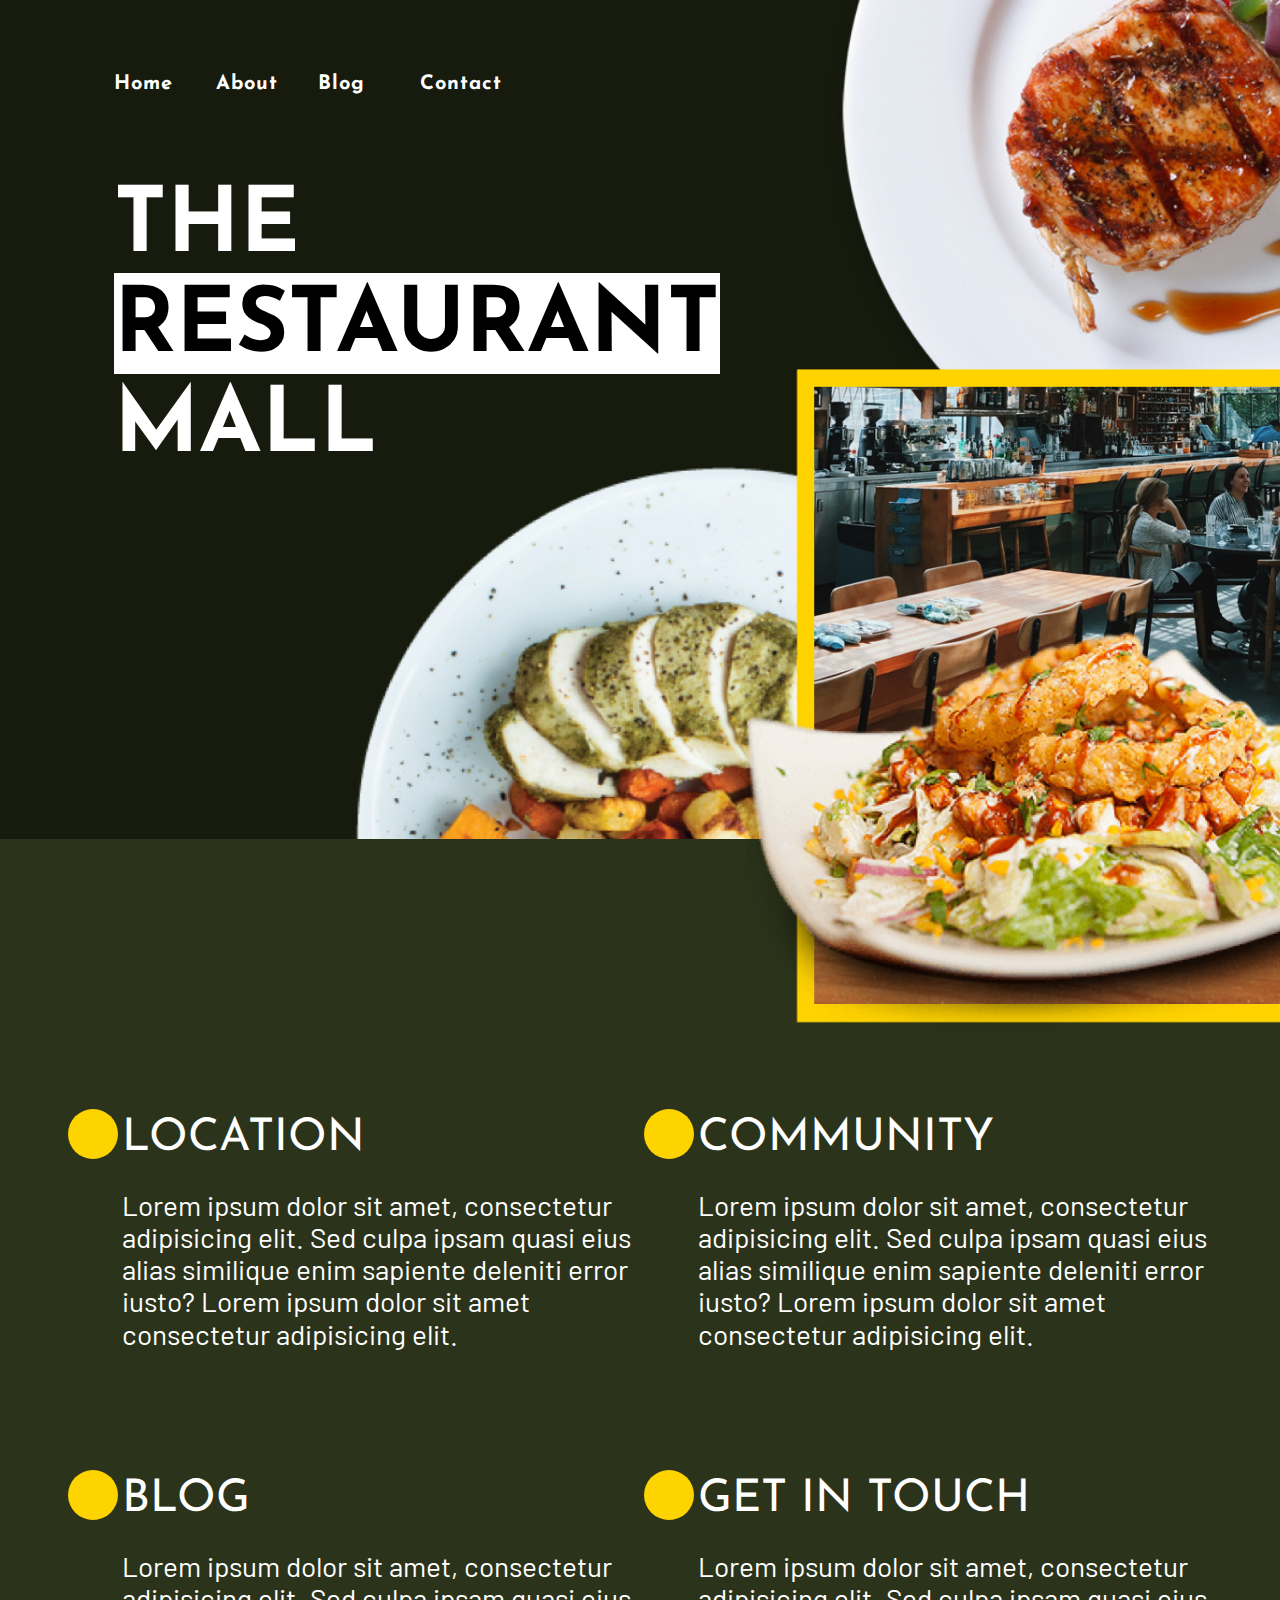
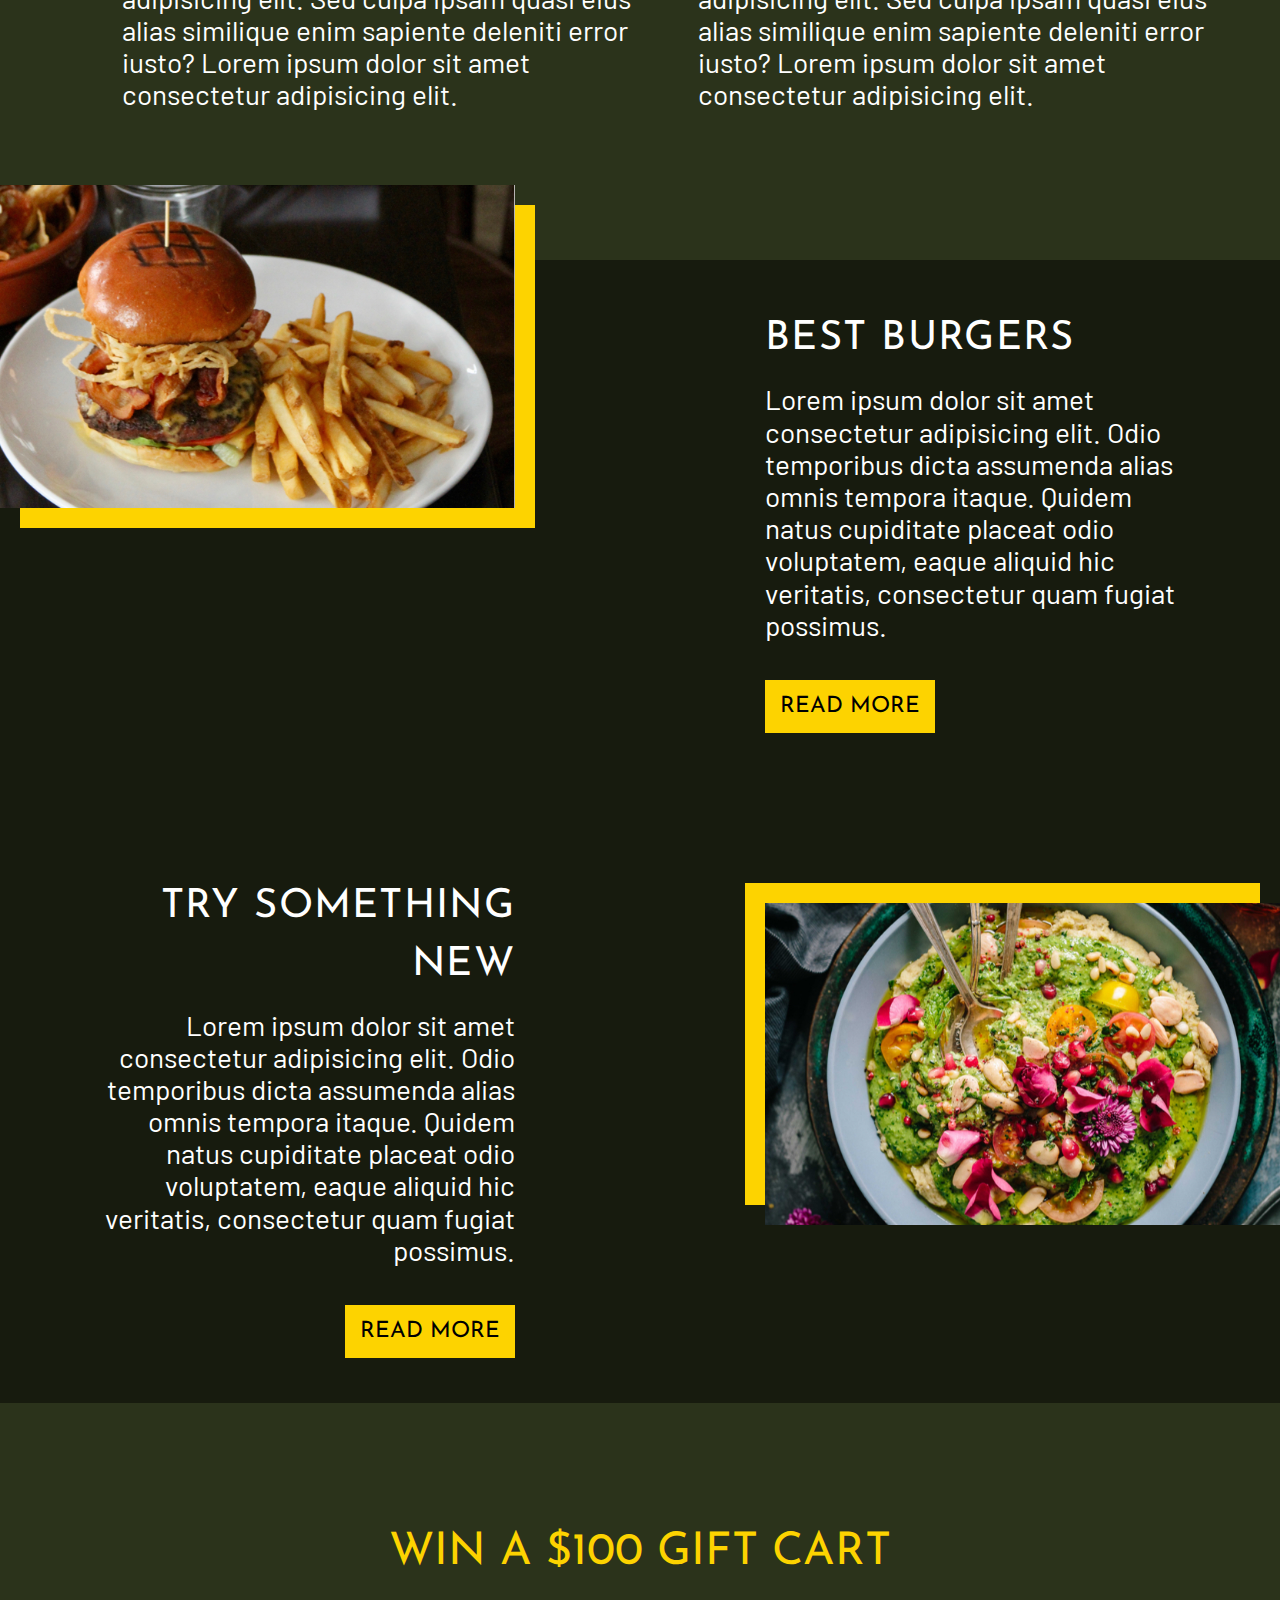
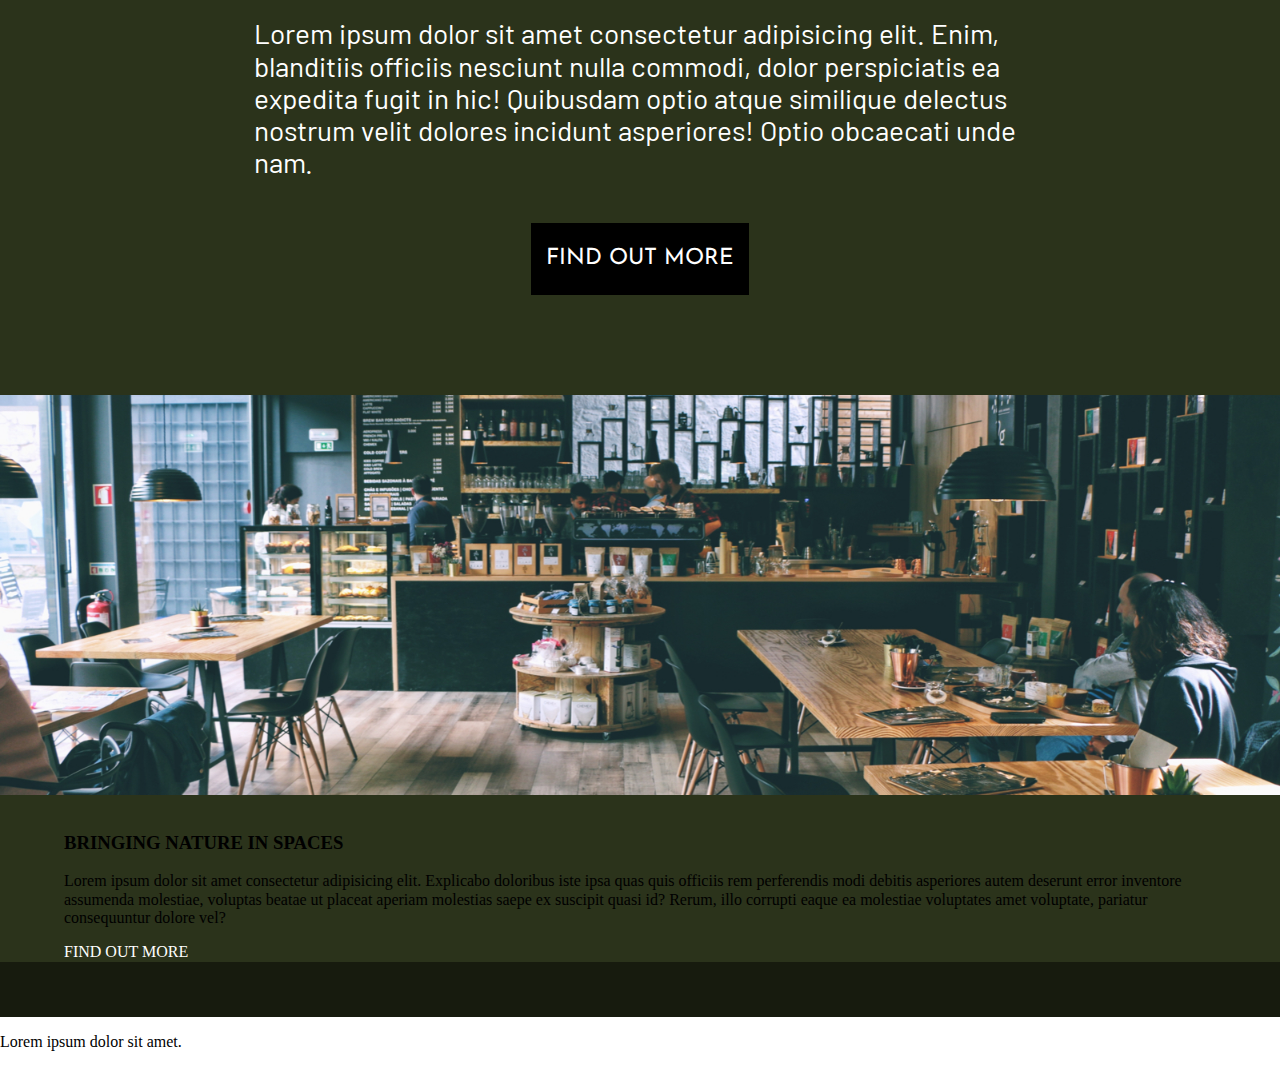
==== index.html @ 74d3acc7 "Completed section 4/6 on the home page :rocket:" ====
<!DOCTYPE html>
<html lang="en">
<head>
    <meta charset="UTF-8">
    <meta name="viewport" content="width=device-width, initial-scale=1.0">
    <title>Project 2</title>
    <link href="https://fonts.googleapis.com/css2?family=Barlow&family=Josefin+Sans:wght@400;600&display=swap" rel="stylesheet">  
    <link rel="stylesheet" href="https://use.fontawesome.com/releases/v5.15.1/css/all.css" integrity="sha384-vp86vTRFVJgpjF9jiIGPEEqYqlDwgyBgEF109VFjmqGmIY/Y4HV4d3Gp2irVfcrp" crossorigin="anonymous">
    <link rel="stylesheet" href="./styles/style.css" type="text/css"> 
</head>
<body>
    <!-- From the looks of it, the header consists of a navbar and a container underneath.
    The container will hold two divs side to side. The first of which will be, the h1. The latter will be the
    container for the home-box-header. -->
    <header class="homeHeader">
        <div class="wrapper homeHeadWrap">
            <!-- A responsive navbar that utilizes flexbox to horizontally align the list items. -->
            <nav>
                <ul>
                    <li><a href="">Home</a></li>
                    <li><a href="">About</a></li>
                    <li><a href="">Blog</a></li>
                    <li><a href="">Contact</a></li>
                </ul>
            </nav>
            <!-- The flex container for the h1 and home-box-header.png -->
            <article class="headerTitle">
                <div class="headerTitle__HeadingContainer">
                    <h1 class="headerTitle__HeadingContainer__Heading">
                        THE
                        <br>
                        <span class="headerTitle__HeadingContainer__Heading--whiteBG">RESTAURANT</span>
                        <br>
                        MALL
                    </h1>
                </div>
                <div></div>
            </article>
        </div>
    </header>
    <!-- The remainder of the page can be split into 6 sections. -->
    <main>
        <!-- Not so ironically, here is section1. A 2x2 article layout. 
        Each article contains an h2 followed by a paragraph.Each h2 must be prepended with the corresponding icon. -->
        <section class="homeSection1">
            <div class="wrapper gridIt s1Grid">
                <article class="gridIt">
                    <div>
                        <span class="iconContainer">
                            <i class="fas fa-map-marker-alt icon"></i>
                        </span>
                             
                    </div>
                    <div>
                        <h2>LOCATION</h2>
                        <p class="bodyText">
                            Lorem ipsum dolor sit amet, consectetur adipisicing elit. 
                            Sed culpa ipsam quasi eius alias similique enim sapiente deleniti error iusto?
                            Lorem ipsum dolor sit amet consectetur adipisicing elit. 
                        </p>
                    </div>
                </article>
                <article class="gridIt">
                    <div>
                        <span class="iconContainer">
                            <i class="fas fa-users icon"></i>
                        </span>
                    </div>
                    <div>
                        <h2>COMMUNITY</h2>
                        <p class="bodyText">
                            Lorem ipsum dolor sit amet, consectetur adipisicing elit.
                            Sed culpa ipsam quasi eius alias similique enim sapiente deleniti error iusto?
                            Lorem ipsum dolor sit amet consectetur adipisicing elit. 
                        </p>
                    </div>
                </article>
                <article class="gridIt">
                    <div>
                        <span class="iconContainer">
                            <i class="fas fa-file icon"></i>
                        </span>
                    </div>
                    <div>
                        <h2>BLOG</h2>
                        <p class="bodyText">
                            Lorem ipsum dolor sit amet, consectetur adipisicing elit.
                            Sed culpa ipsam quasi eius alias similique enim sapiente deleniti error iusto?
                            Lorem ipsum dolor sit amet consectetur adipisicing elit. 
                        </p>
                    </div>
                </article>
                <article class="gridIt">
                    <div>
                        <span class="iconContainer">
                            <i class="fas fa-phone icon"></i>
                        </span>
                    </div>
                    <div>
                        <h2>GET IN TOUCH</h2>
                        <p class="bodyText">
                            Lorem ipsum dolor sit amet, consectetur adipisicing elit.
                            Sed culpa ipsam quasi eius alias similique enim sapiente deleniti error iusto?
                            Lorem ipsum dolor sit amet consectetur adipisicing elit. 
                        </p>
                    </div>
                </article>
            </div>
        </section>
        <!-- Moving onto section2. Another 2x2 layout. The order of which is as follows: Figure > Article > Article.> Figure.
        Each container in the layout will have a gap on both x and y axis. The figures will be positioned relative to the container in order to 
        bleed out the top and bottom of the section. -->
        <section class="homeSection2">
            <div class="gridIt s2Grid">
                <figure>
                    <img src="./images/left-image.jpg" alt="A picture of a burger and fries.">
                </figure>
                <article>
                    <h3>BEST BURGERS</h3>
                    <p class="bodyText">
                        Lorem ipsum dolor sit amet consectetur adipisicing elit. Odio temporibus dicta assumenda alias omnis tempora itaque. Quidem natus cupiditate placeat odio voluptatem, eaque aliquid hic veritatis, consectetur quam fugiat possimus.
                    </p>
                    <span>
                        <a href="" class="btn">READ MORE</a>
                    </span>
                </article>
                <article>
                    <h3>TRY SOMETHING NEW</h3>
                    <p class="bodyText">
                        Lorem ipsum dolor sit amet consectetur adipisicing elit. Odio temporibus dicta assumenda alias omnis tempora itaque. Quidem natus cupiditate placeat odio voluptatem, eaque aliquid hic veritatis, consectetur quam fugiat possimus.
                    </p>
                    <span>
                        <a href="" class="btn">READ MORE</a>
                    </span>
                </article>
                <figure>
                    <img src="./images/right-image.jpg" alt="Presumably a burrito bowl.">
                </figure>
            </div>
        </section>
        <!-- Section3 -->
        <section class="homeSection3">
            <div class="wrapper s3Wrap">
                <h3>WIN A $100 GIFT CART</h3>
                <p class="bodyText">Lorem ipsum dolor sit amet consectetur adipisicing elit. Enim, blanditiis officiis nesciunt nulla commodi, dolor perspiciatis ea expedita fugit in hic! Quibusdam optio atque similique delectus nostrum velit dolores incidunt asperiores! Optio obcaecati unde nam.</p>
                    <a class="btn" href="">FIND OUT MORE</a>
            </div>
        </section>
        <!-- Section4 -->
        <section class="homeSection4">
            <figure>
                <img src="./images/banner.jpg" alt="A coffee shop/cafe.">
            </figure>
        </section>
        <!-- Section5 -->
        <section class="homeSection5">
            <div class="wrapper">
                <article>
                    <figure>
                        <img src="" alt="">
                    </figure>
                    <figcaption>
                        <h3>BRINGING NATURE IN SPACES</h3>
                        <p>Lorem ipsum dolor sit amet consectetur adipisicing elit. Explicabo doloribus iste ipsa quas quis officiis rem perferendis modi debitis asperiores autem deserunt error inventore assumenda molestiae, voluptas beatae ut placeat aperiam molestias saepe ex suscipit quasi id? Rerum, illo corrupti eaque ea molestiae voluptates amet voluptate, pariatur consequuntur dolore vel?</p>
                        <span>
                            <a href="">FIND OUT MORE</a>
                        </span>
                    </figcaption>
                </article>
            </div>
        </section>
        <!-- Section6 -->
        <section>
            <div class="wrapper">
                <figure><img src="" alt=""></figure>
                <figure><img src="" alt=""></figure>
                <figure><img src="" alt=""></figure>
            </div>
        </section>
    </main>
    <!-- Footer -->
    <footer>
        <p>Lorem ipsum dolor sit amet.</p>
    </footer>
</body>
</html>
---- styles/style.css ----
html {
  line-height: 1.15;
  -ms-text-size-adjust: 100%;
  -webkit-text-size-adjust: 100%;
}

body {
  margin: 0;
}

article, aside, footer, header, nav, section {
  display: block;
}

h1 {
  font-size: 2em;
  margin: .67em 0;
}

figcaption, figure, main {
  display: block;
}

figure {
  margin: 1em 40px;
}

hr {
  -webkit-box-sizing: content-box;
          box-sizing: content-box;
  height: 0;
  overflow: visible;
}

pre {
  font-family: monospace,monospace;
  font-size: 1em;
}

a {
  background-color: transparent;
  -webkit-text-decoration-skip: objects;
}

abbr[title] {
  border-bottom: none;
  text-decoration: underline;
  -webkit-text-decoration: underline dotted;
          text-decoration: underline dotted;
}

b, strong {
  font-weight: inherit;
}

b, strong {
  font-weight: bolder;
}

code, kbd, samp {
  font-family: monospace,monospace;
  font-size: 1em;
}

dfn {
  font-style: italic;
}

mark {
  background-color: #ff0;
  color: #000;
}

small {
  font-size: 80%;
}

sub, sup {
  font-size: 75%;
  line-height: 0;
  position: relative;
  vertical-align: baseline;
}

sub {
  bottom: -.25em;
}

sup {
  top: -.5em;
}

audio, video {
  display: inline-block;
}

audio:not([controls]) {
  display: none;
  height: 0;
}

img {
  border-style: none;
}

svg:not(:root) {
  overflow: hidden;
}

button, input, optgroup, select, textarea {
  font-family: sans-serif;
  font-size: 100%;
  line-height: 1.15;
  margin: 0;
}

button, input {
  overflow: visible;
}

button, select {
  text-transform: none;
}

button, html [type=button], [type=reset], [type=submit] {
  -webkit-appearance: button;
}

button::-moz-focus-inner, [type=button]::-moz-focus-inner, [type=reset]::-moz-focus-inner, [type=submit]::-moz-focus-inner {
  border-style: none;
  padding: 0;
}

button:-moz-focusring, [type=button]:-moz-focusring, [type=reset]:-moz-focusring, [type=submit]:-moz-focusring {
  outline: 1px dotted ButtonText;
}

fieldset {
  padding: .35em .75em .625em;
}

legend {
  -webkit-box-sizing: border-box;
          box-sizing: border-box;
  color: inherit;
  display: table;
  max-width: 100%;
  padding: 0;
  white-space: normal;
}

progress {
  display: inline-block;
  vertical-align: baseline;
}

textarea {
  overflow: auto;
}

[type=checkbox], [type=radio] {
  -webkit-box-sizing: border-box;
          box-sizing: border-box;
  padding: 0;
}

[type=number]::-webkit-inner-spin-button, [type=number]::-webkit-outer-spin-button {
  height: auto;
}

[type=search] {
  -webkit-appearance: textfield;
  outline-offset: -2px;
}

[type=search]::-webkit-search-cancel-button, [type=search]::-webkit-search-decoration {
  -webkit-appearance: none;
}

::-webkit-file-upload-button {
  -webkit-appearance: button;
  font: inherit;
}

details, menu {
  display: block;
}

summary {
  display: list-item;
}

canvas {
  display: inline-block;
}

template {
  display: none;
}

[hidden] {
  display: none;
}

.clearfix:after {
  visibility: hidden;
  display: block;
  font-size: 0;
  content: '';
  clear: both;
  height: 0;
}

html {
  -webkit-box-sizing: border-box;
  box-sizing: border-box;
}

*, *:before, *:after {
  -webkit-box-sizing: inherit;
          box-sizing: inherit;
}

.srOnly {
  position: absolute;
  width: 1px;
  height: 1px;
  margin: -1px;
  border: 0;
  padding: 0;
  white-space: nowrap;
  -webkit-clip-path: inset(100%);
          clip-path: inset(100%);
  clip: rect(0 0 0 0);
  overflow: hidden;
}

html {
  overflow-x: hidden;
}

section {
  background-color: #2B331B;
}

section:nth-of-type(even) {
  background-color: #171B0E;
}

section:nth-of-type(3) h3 {
  margin-top: 0;
}

figure {
  margin: 0;
}

img {
  width: 100%;
}

ul {
  padding: 0;
}

li {
  list-style: none;
}

a, a:visited, a:active, a:hover {
  color: white;
  text-decoration: none;
}

.wrapper {
  width: 90%;
  max-width: 90%;
  margin: 0 auto;
}

.gridIt {
  display: -ms-grid;
  display: grid;
}

.bodyText {
  font-family: 'Barlow', sans-serif;
  margin: 0;
  font-size: 28px;
  letter-spacing: default;
}

.btn {
  font-family: 'Josefin Sans', sans-serif;
  font-size: 22.4px;
  font-weight: 400;
  color: black;
  line-height: 41.6px;
  text-align: center;
}

.homeHeader {
  background-image: url(../images/home-header.jpg);
  background-repeat: no-repeat;
  background-size: cover;
}

.homeHeadWrap {
  display: -webkit-box;
  display: -ms-flexbox;
  display: flex;
  -webkit-box-orient: vertical;
  -webkit-box-direction: normal;
      -ms-flex-direction: column;
          flex-direction: column;
  padding: 50px;
}

.homeHeadWrap nav {
  width: 40%;
  display: -webkit-box;
  display: -ms-flexbox;
  display: flex;
  -webkit-box-orient: horizontal;
  -webkit-box-direction: normal;
      -ms-flex-direction: row;
          flex-direction: row;
}

.homeHeadWrap nav ul {
  display: -ms-grid;
  display: grid;
  -ms-grid-columns: 1fr 1fr 1fr 1fr;
      grid-template-columns: 1fr 1fr 1fr 1fr;
  grid-column-gap: 20px;
  font-family: 'Josefin Sans', sans-serif;
  font-size: 20px;
  font-weight: 700;
  color: white;
  line-height: 29px;
  letter-spacing: 1px;
}

.headerTitle {
  width: 100%;
  display: -webkit-box;
  display: -ms-flexbox;
  display: flex;
  -webkit-box-orient: horizontal;
  -webkit-box-direction: normal;
      -ms-flex-direction: row;
          flex-direction: row;
}

.headerTitle__HeadingContainer {
  font-family: 'Josefin Sans', sans-serif;
  font-size: 45px;
  font-weight: 600;
  color: white;
  line-height: 99.8px;
}

.headerTitle__HeadingContainer__Heading--whiteBG {
  padding-top: 10px;
  text-align: center;
  background-color: white;
  color: black;
}

.headerTitle div {
  width: 25%;
  padding-bottom: 250px;
}

.headerTitle div:nth-of-type(2) {
  width: 75%;
  height: auto;
  background-image: url(../images/home-box-header.png);
  background-repeat: no-repeat;
  background-size: contain;
  position: relative;
  left: 35%;
  top: 250px;
}

.homeSection1 {
  padding: 250px 0 150px 0;
}

.s1Grid {
  -ms-grid-columns: 1fr 1fr;
      grid-template-columns: 1fr 1fr;
  grid-row-gap: 100px;
}

.s1Grid article {
  -ms-grid-columns: 1fr 9fr;
      grid-template-columns: 1fr 9fr;
  color: white;
}

.s1Grid article.gridIt div {
  display: -webkit-box;
  display: -ms-flexbox;
  display: flex;
  -webkit-box-orient: vertical;
  -webkit-box-direction: normal;
      -ms-flex-direction: column;
          flex-direction: column;
  -webkit-box-pack: start;
      -ms-flex-pack: start;
          justify-content: flex-start;
}

.s1Grid article.gridIt div:nth-of-type(1) {
  -webkit-box-align: center;
      -ms-flex-align: center;
          align-items: center;
}

.s1Grid div:nth-of-type(2) h2 {
  font-family: 'Josefin Sans', sans-serif;
  font-size: 45px;
  font-weight: 400;
  color: white;
  line-height: 99.8px;
  margin: 0;
}

.iconContainer {
  display: -webkit-box;
  display: -ms-flexbox;
  display: flex;
  -webkit-box-orient: horizontal;
  -webkit-box-direction: normal;
      -ms-flex-direction: row;
          flex-direction: row;
  -webkit-box-pack: center;
      -ms-flex-pack: center;
          justify-content: center;
  -webkit-box-align: center;
      -ms-flex-align: center;
          align-items: center;
  margin-top: 20px;
  padding: 10px;
  height: 50px;
  width: 50px;
  border-radius: 75%;
  background-color: #FDD300;
}

.icon {
  font-size: 2rem;
  color: black;
}

.s2Grid {
  -ms-grid-columns: 1fr 1fr;
      grid-template-columns: 1fr 1fr;
  grid-column-gap: 250px;
  grid-row-gap: 50px;
}

.s2Grid figure {
  -ms-grid-column-align: stretch;
      justify-self: stretch;
}

.s2Grid figure img {
  position: relative;
}

.s2Grid figure:nth-of-type(1) img {
  -webkit-box-shadow: 20px 20px #FDD300;
          box-shadow: 20px 20px #FDD300;
  top: -75px;
}

.s2Grid figure:nth-of-type(2) img {
  -webkit-box-shadow: -20px -20px #FDD300;
          box-shadow: -20px -20px #FDD300;
  top: 75px;
}

.s2Grid article {
  display: -webkit-box;
  display: -ms-flexbox;
  display: flex;
  -webkit-box-orient: vertical;
  -webkit-box-direction: normal;
      -ms-flex-direction: column;
          flex-direction: column;
  flex-direction: column;
  -webkit-box-pack: center;
      -ms-flex-pack: center;
          justify-content: center;
}

.s2Grid article:nth-of-type(1) {
  text-align: left;
  padding: 50px 15% 50px 0;
}

.s2Grid article:nth-of-type(2) {
  text-align: right;
  padding: 50px 0 50px 15%;
}

.s2Grid article h3 {
  font-family: 'Josefin Sans', sans-serif;
  font-size: 40px;
  font-weight: 400;
  color: white;
  line-height: 58px;
  letter-spacing: 1.3px;
  margin: 0;
}

.s2Grid article p {
  color: white;
  margin: 15px 0 45px 0;
}

.s2Grid article a {
  padding: 15px;
  background-color: #FDD300;
  color: black;
}

.homeSection3 {
  padding: 100px;
}

.s3Wrap {
  display: -webkit-box;
  display: -ms-flexbox;
  display: flex;
  -webkit-box-orient: vertical;
  -webkit-box-direction: normal;
      -ms-flex-direction: column;
          flex-direction: column;
  -webkit-box-pack: center;
      -ms-flex-pack: center;
          justify-content: center;
  -ms-flex-line-pack: center;
      align-content: center;
  padding: 0 100px;
}

.s3Wrap h3 {
  font-family: 'Josefin Sans', sans-serif;
  font-size: 45px;
  font-weight: 400;
  color: #FDD300;
  line-height: 99.8px;
  margin-bottom: 15px;
}

.s3Wrap .bodyText {
  color: white;
  margin-bottom: 45px;
}

.s3Wrap a {
  padding: 15px;
  background-color: black;
  -ms-flex-item-align: center;
      -ms-grid-row-align: center;
      align-self: center;
}

.s3Wrap h3, .s3Wrap a {
  text-align: center;
}

.homeSection4 figure {
  display: -webkit-box;
  display: -ms-flexbox;
  display: flex;
  -webkit-box-orient: horizontal;
  -webkit-box-direction: normal;
      -ms-flex-direction: row;
          flex-direction: row;
  width: 100%;
}
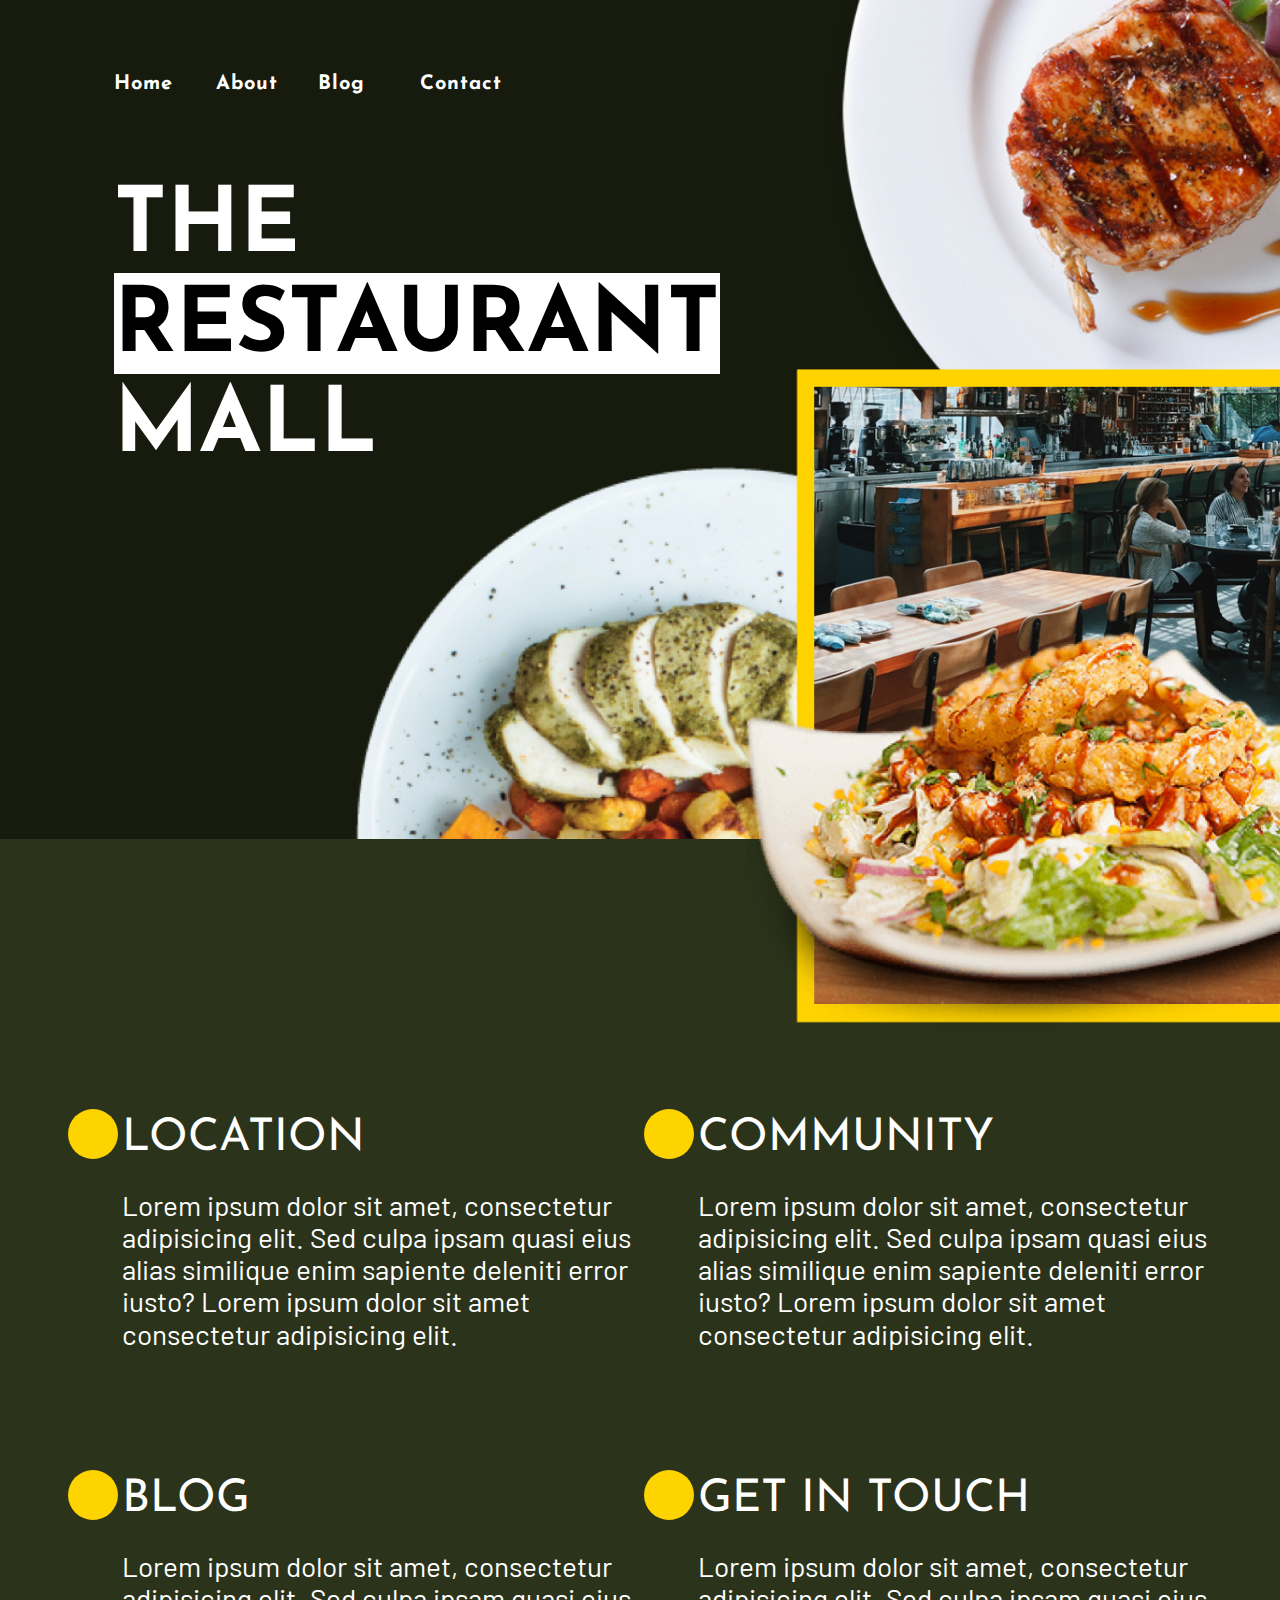
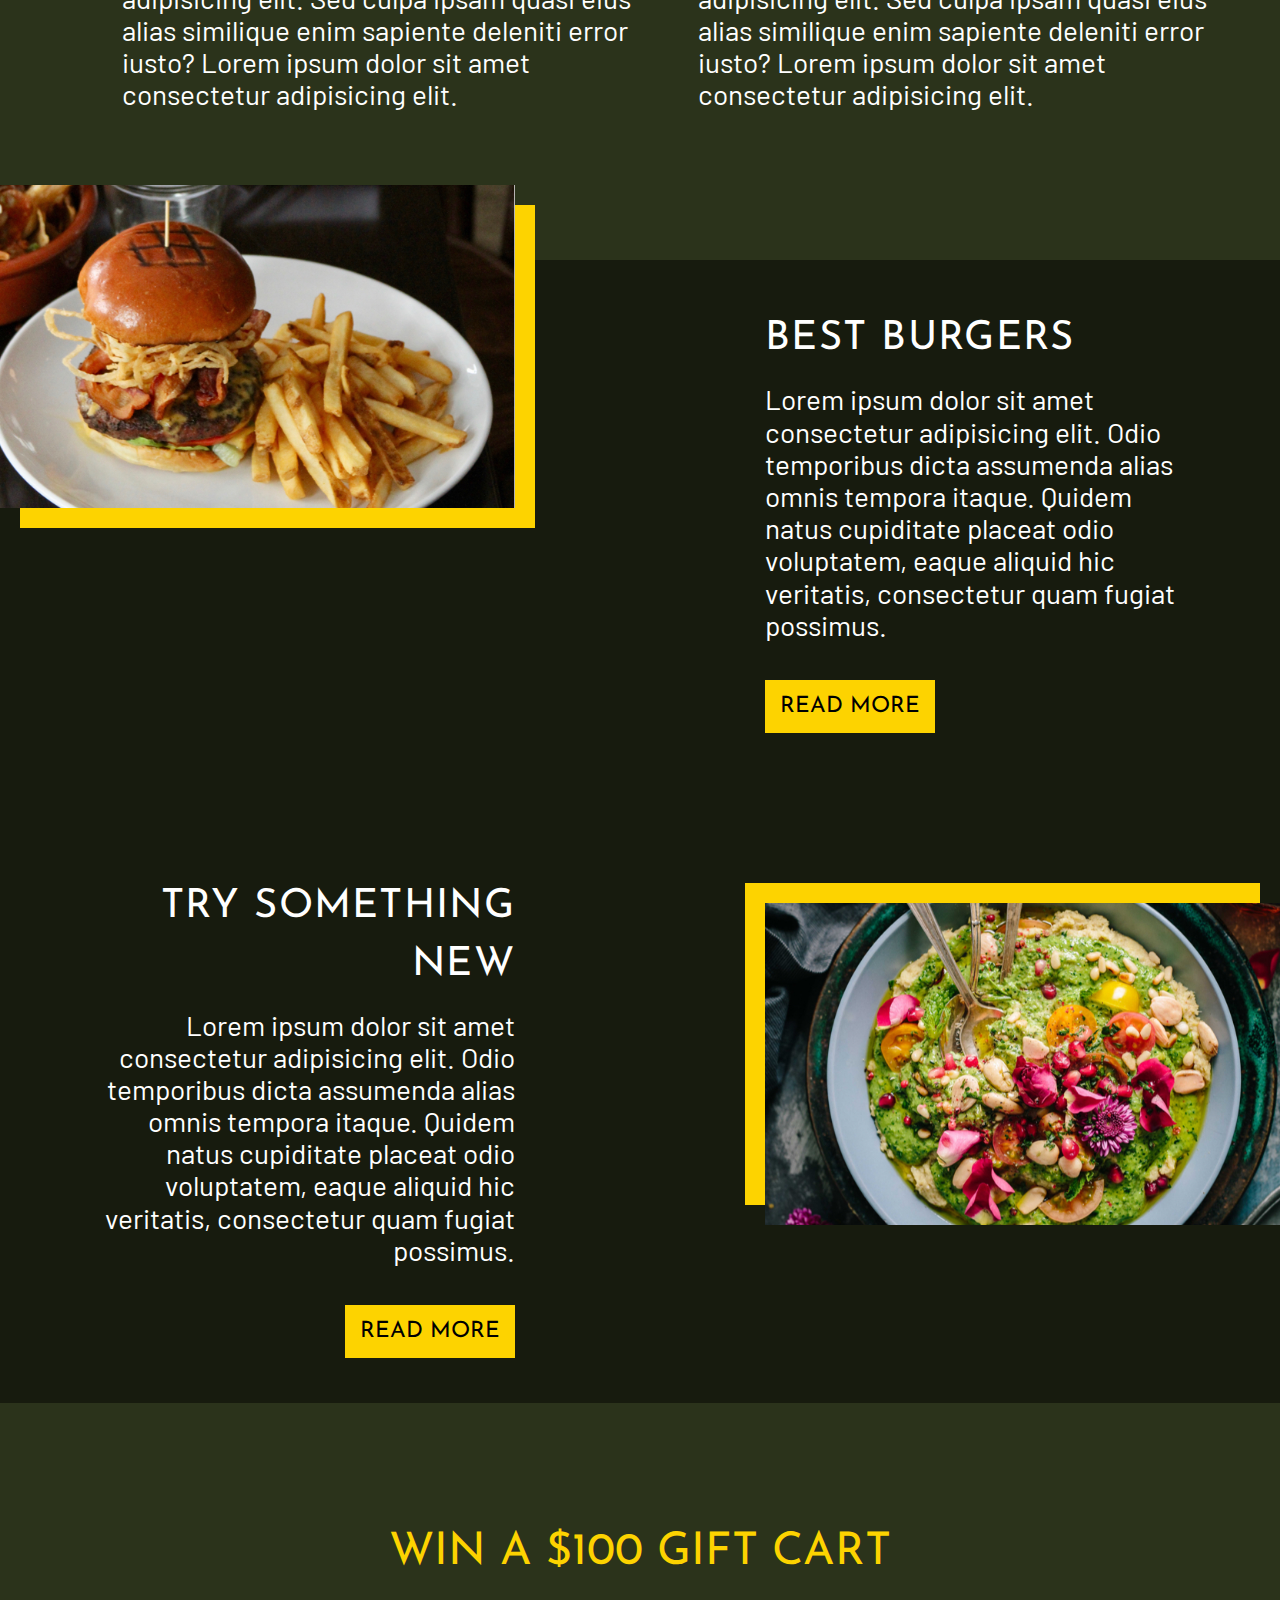
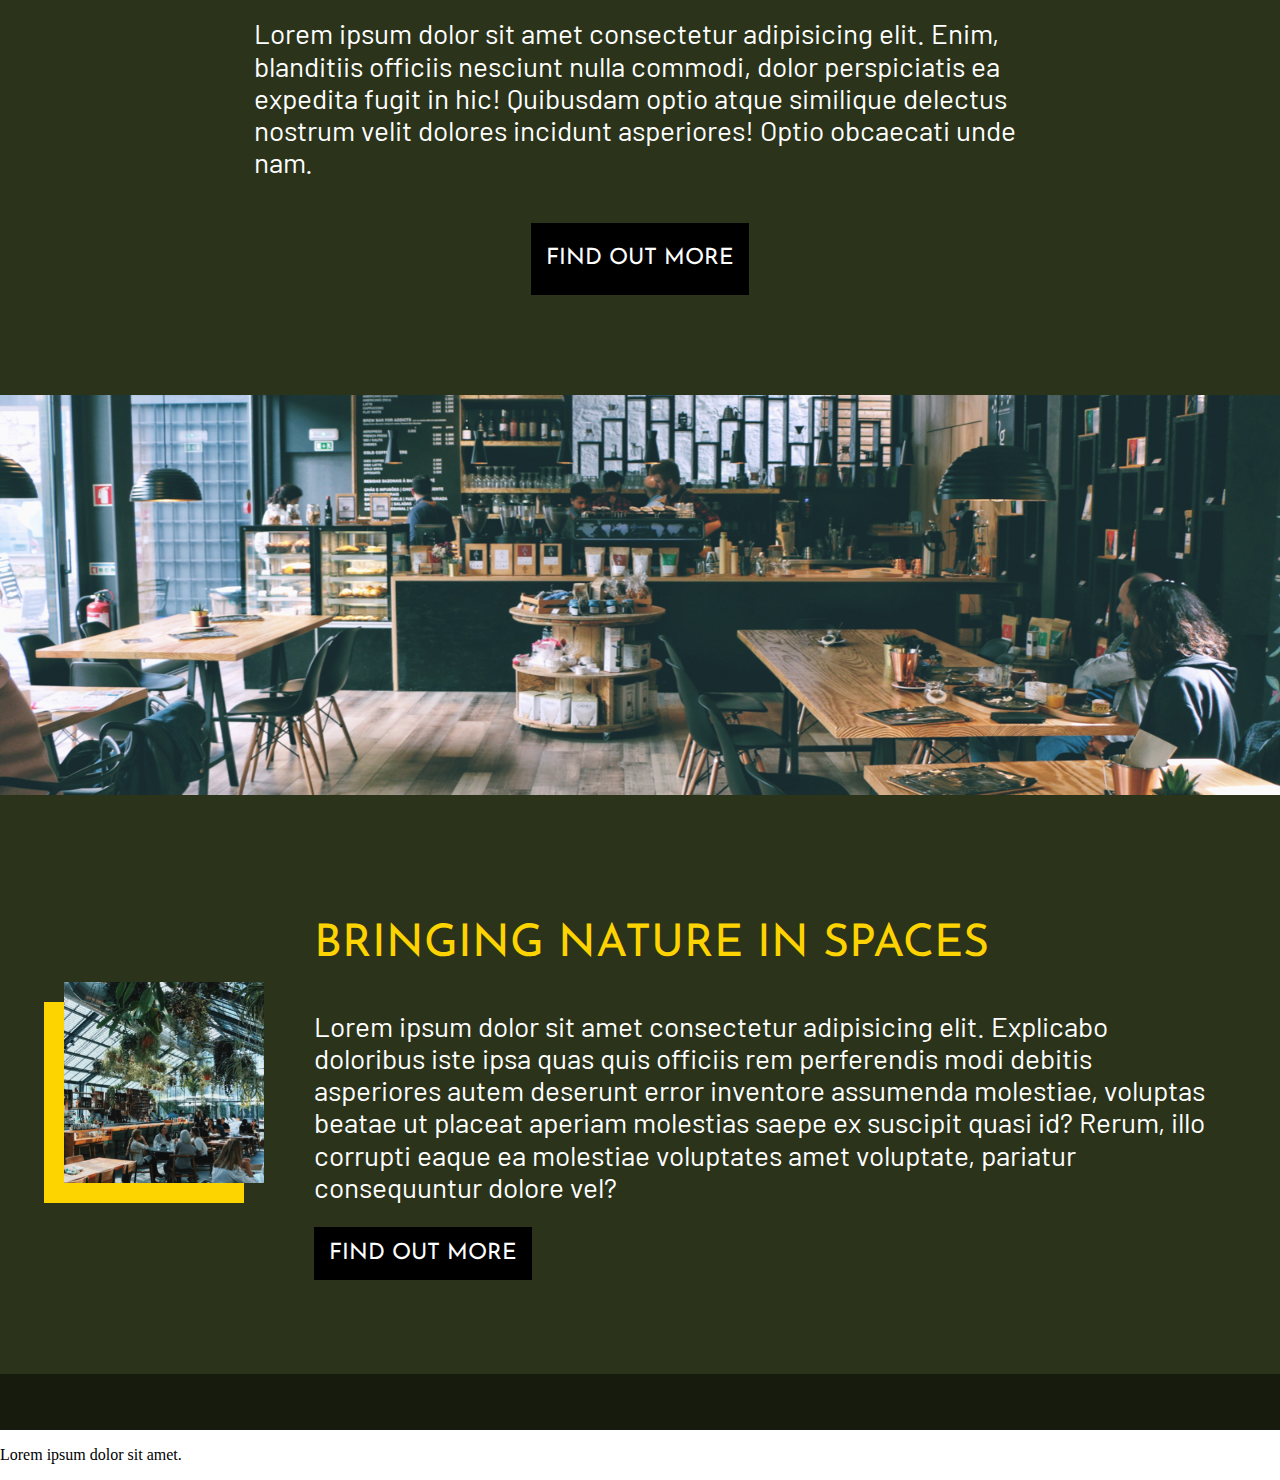
==== commit 7449c1c9: "Completed section 5/6 of the home page. :rocket:" ====
--- a/index.html
+++ b/index.html
@@ -154,18 +154,14 @@
         </section>
         <!-- Section5 -->
         <section class="homeSection5">
-            <div class="wrapper">
+            <div class="wrapper gridIt s5Grid">
+                <figure>
+                     <img src="./images/square-image.jpg" alt="Trees">
+                </figure>
                 <article>
-                    <figure>
-                        <img src="" alt="">
-                    </figure>
-                    <figcaption>
-                        <h3>BRINGING NATURE IN SPACES</h3>
-                        <p>Lorem ipsum dolor sit amet consectetur adipisicing elit. Explicabo doloribus iste ipsa quas quis officiis rem perferendis modi debitis asperiores autem deserunt error inventore assumenda molestiae, voluptas beatae ut placeat aperiam molestias saepe ex suscipit quasi id? Rerum, illo corrupti eaque ea molestiae voluptates amet voluptate, pariatur consequuntur dolore vel?</p>
-                        <span>
-                            <a href="">FIND OUT MORE</a>
-                        </span>
-                    </figcaption>
+                    <h3>BRINGING NATURE IN SPACES</h3>
+                    <p class="bodyText">Lorem ipsum dolor sit amet consectetur adipisicing elit. Explicabo doloribus iste ipsa quas quis officiis rem perferendis modi debitis asperiores autem deserunt error inventore assumenda molestiae, voluptas beatae ut placeat aperiam molestias saepe ex suscipit quasi id? Rerum, illo corrupti eaque ea molestiae voluptates amet voluptate, pariatur consequuntur dolore vel?</p>
+                    <a href="" class="btn">FIND OUT MORE</a>
                 </article>
             </div>
         </section>
--- a/styles/style.css
+++ b/styles/style.css
@@ -583,3 +583,42 @@
           flex-direction: row;
   width: 100%;
 }
+
+.s5Grid {
+  padding: 100px 0;
+  -ms-grid-columns: 2fr 9fr;
+      grid-template-columns: 2fr 9fr;
+  grid-column-gap: 50px;
+}
+
+.s5Grid figure {
+  -ms-flex-item-align: center;
+      -ms-grid-row-align: center;
+      align-self: center;
+}
+
+.s5Grid figure img {
+  position: relative;
+  -webkit-box-shadow: -20px 20px #FDD300;
+          box-shadow: -20px 20px #FDD300;
+}
+
+.s5Grid article h3 {
+  font-family: 'Josefin Sans', sans-serif;
+  font-size: 45px;
+  font-weight: 400;
+  color: #FDD300;
+  line-height: 99.8px;
+  margin-top: 0;
+  margin-bottom: 15px;
+}
+
+.s5Grid article p {
+  margin-bottom: 30px;
+  color: white;
+}
+
+.s5Grid article a {
+  padding: 15px;
+  background-color: black;
+}
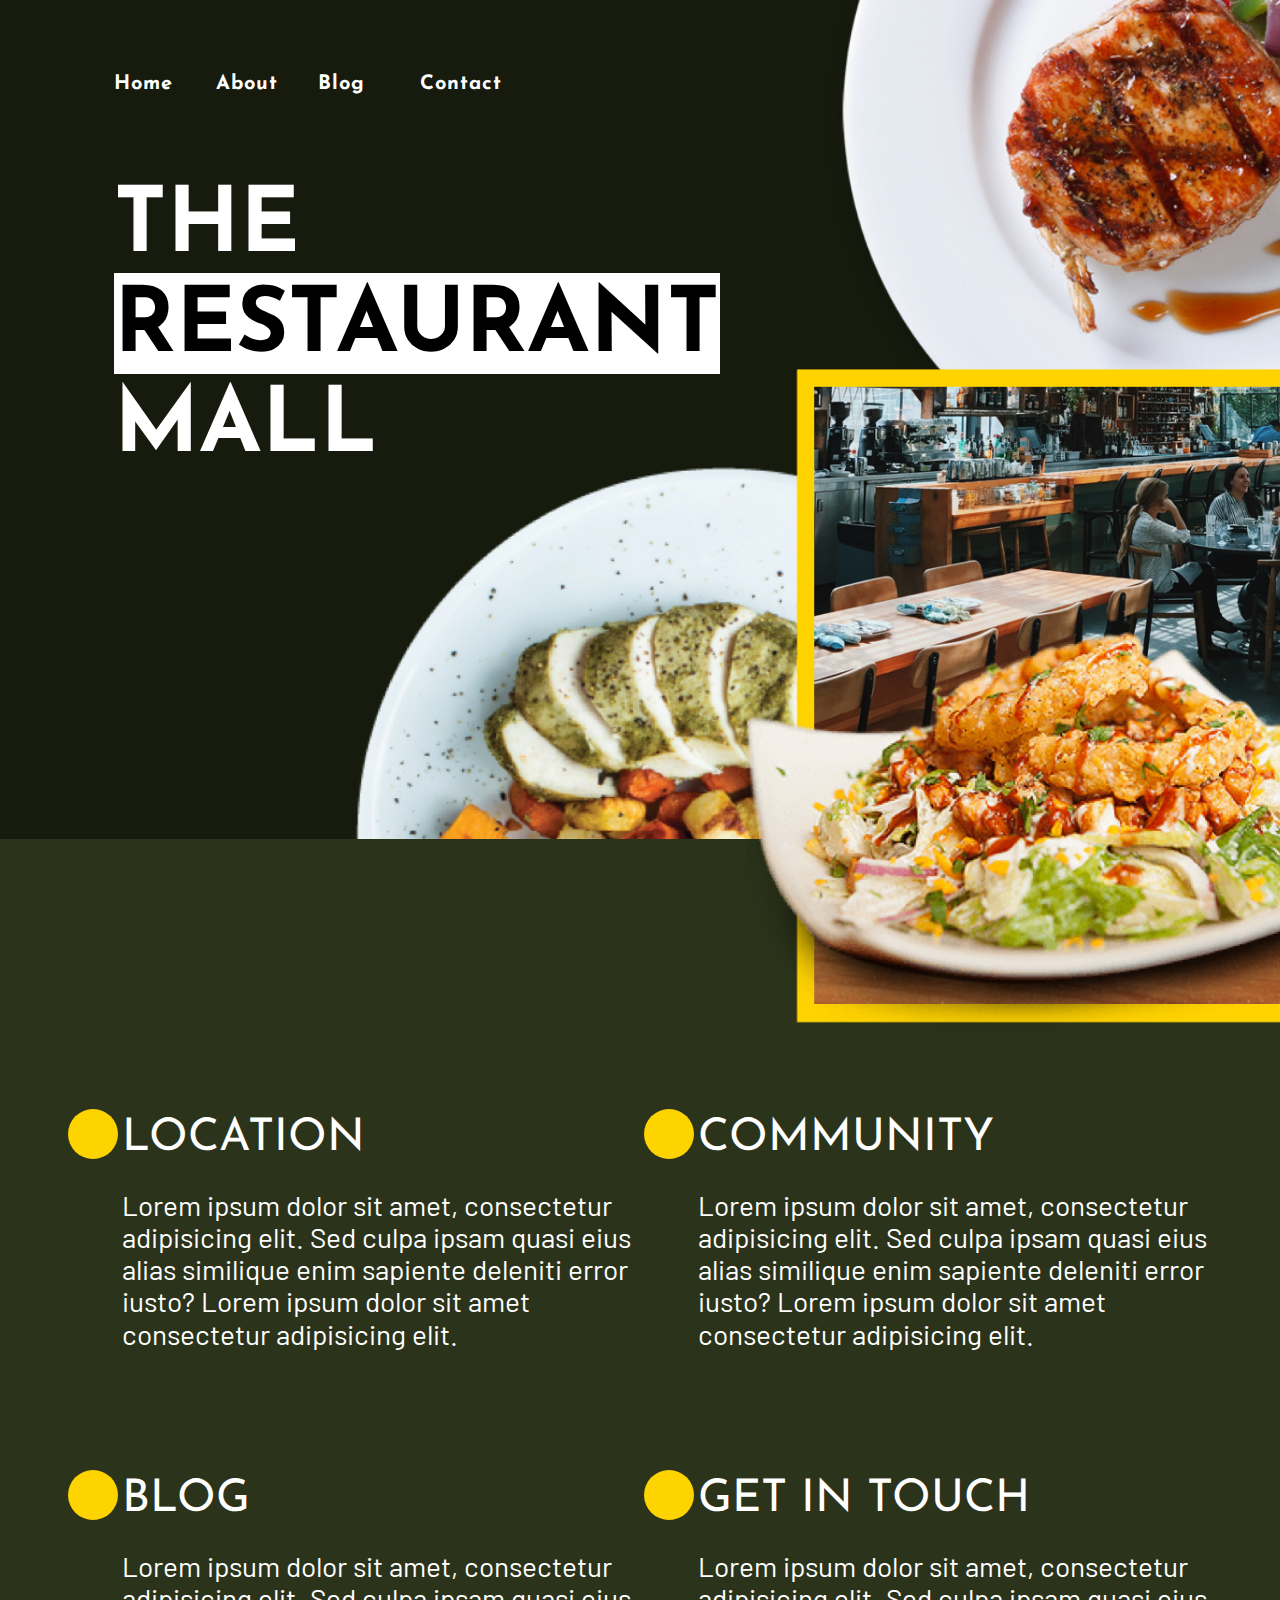
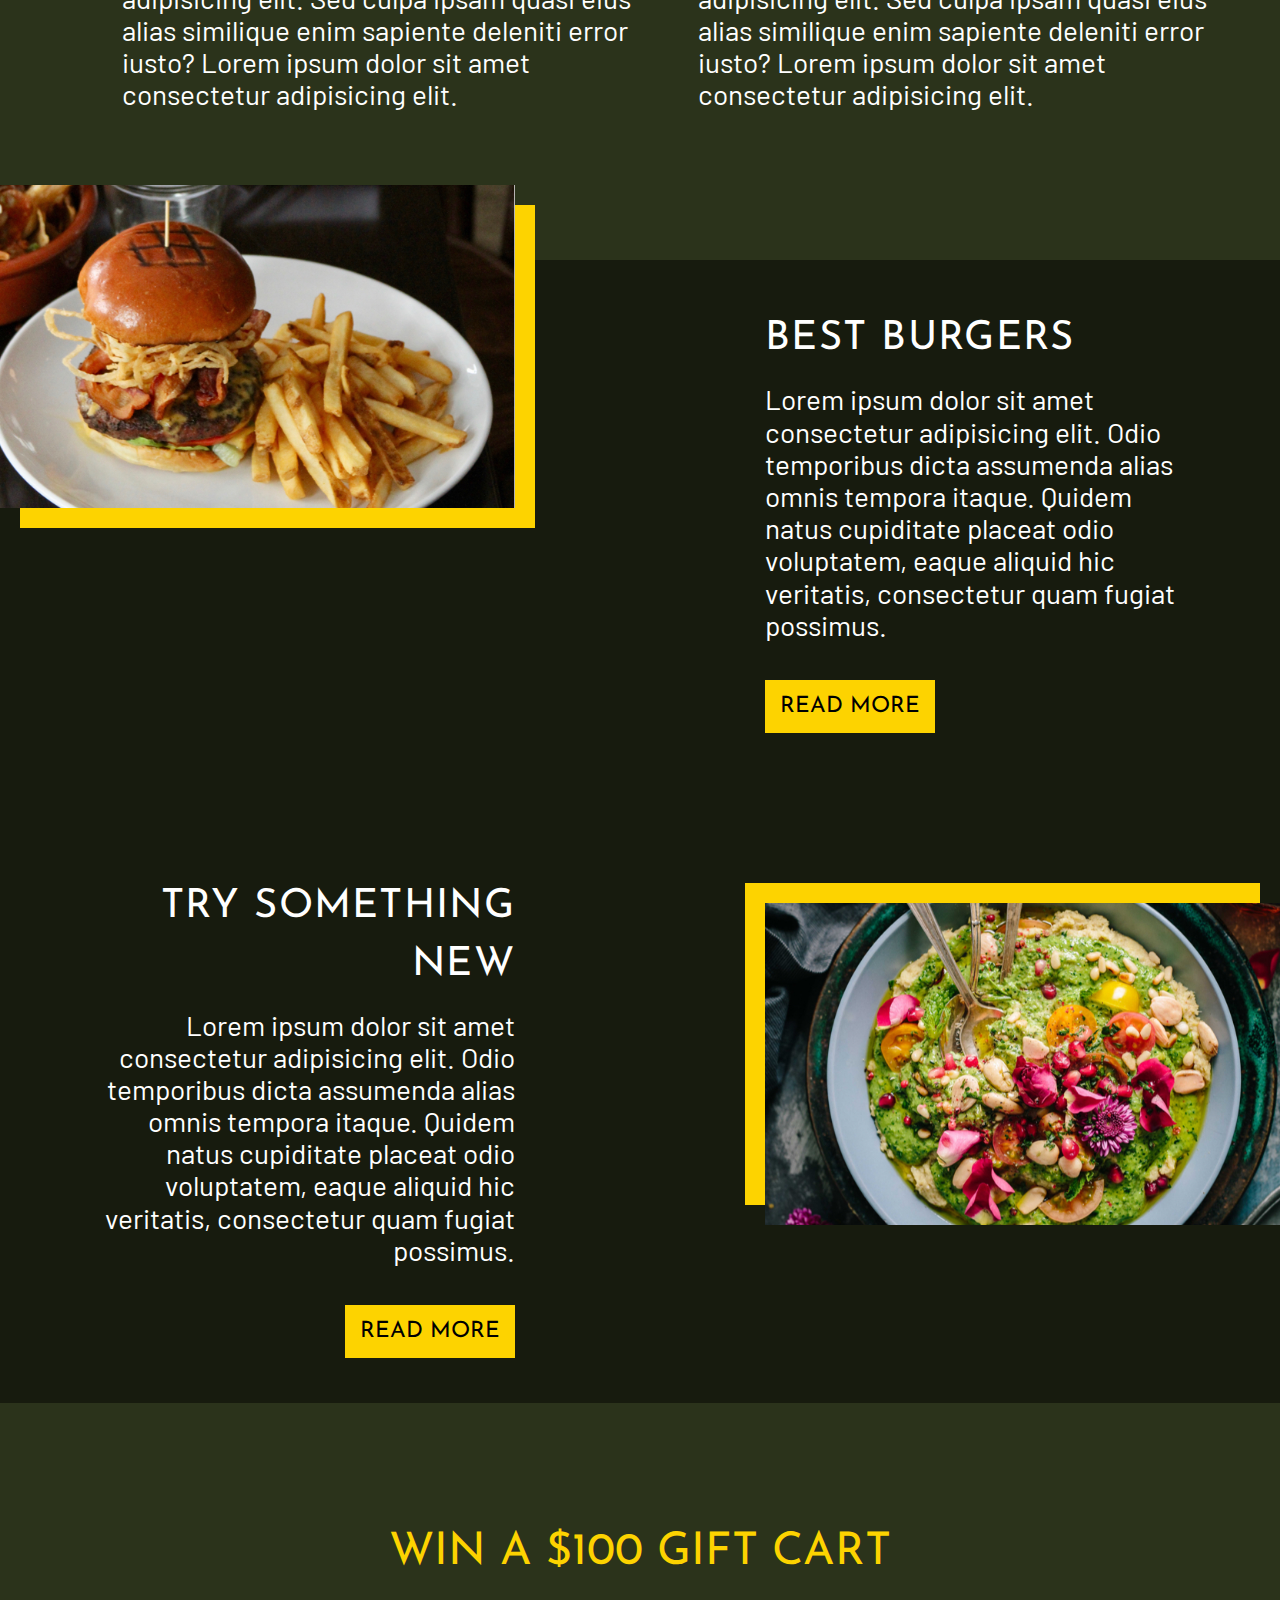
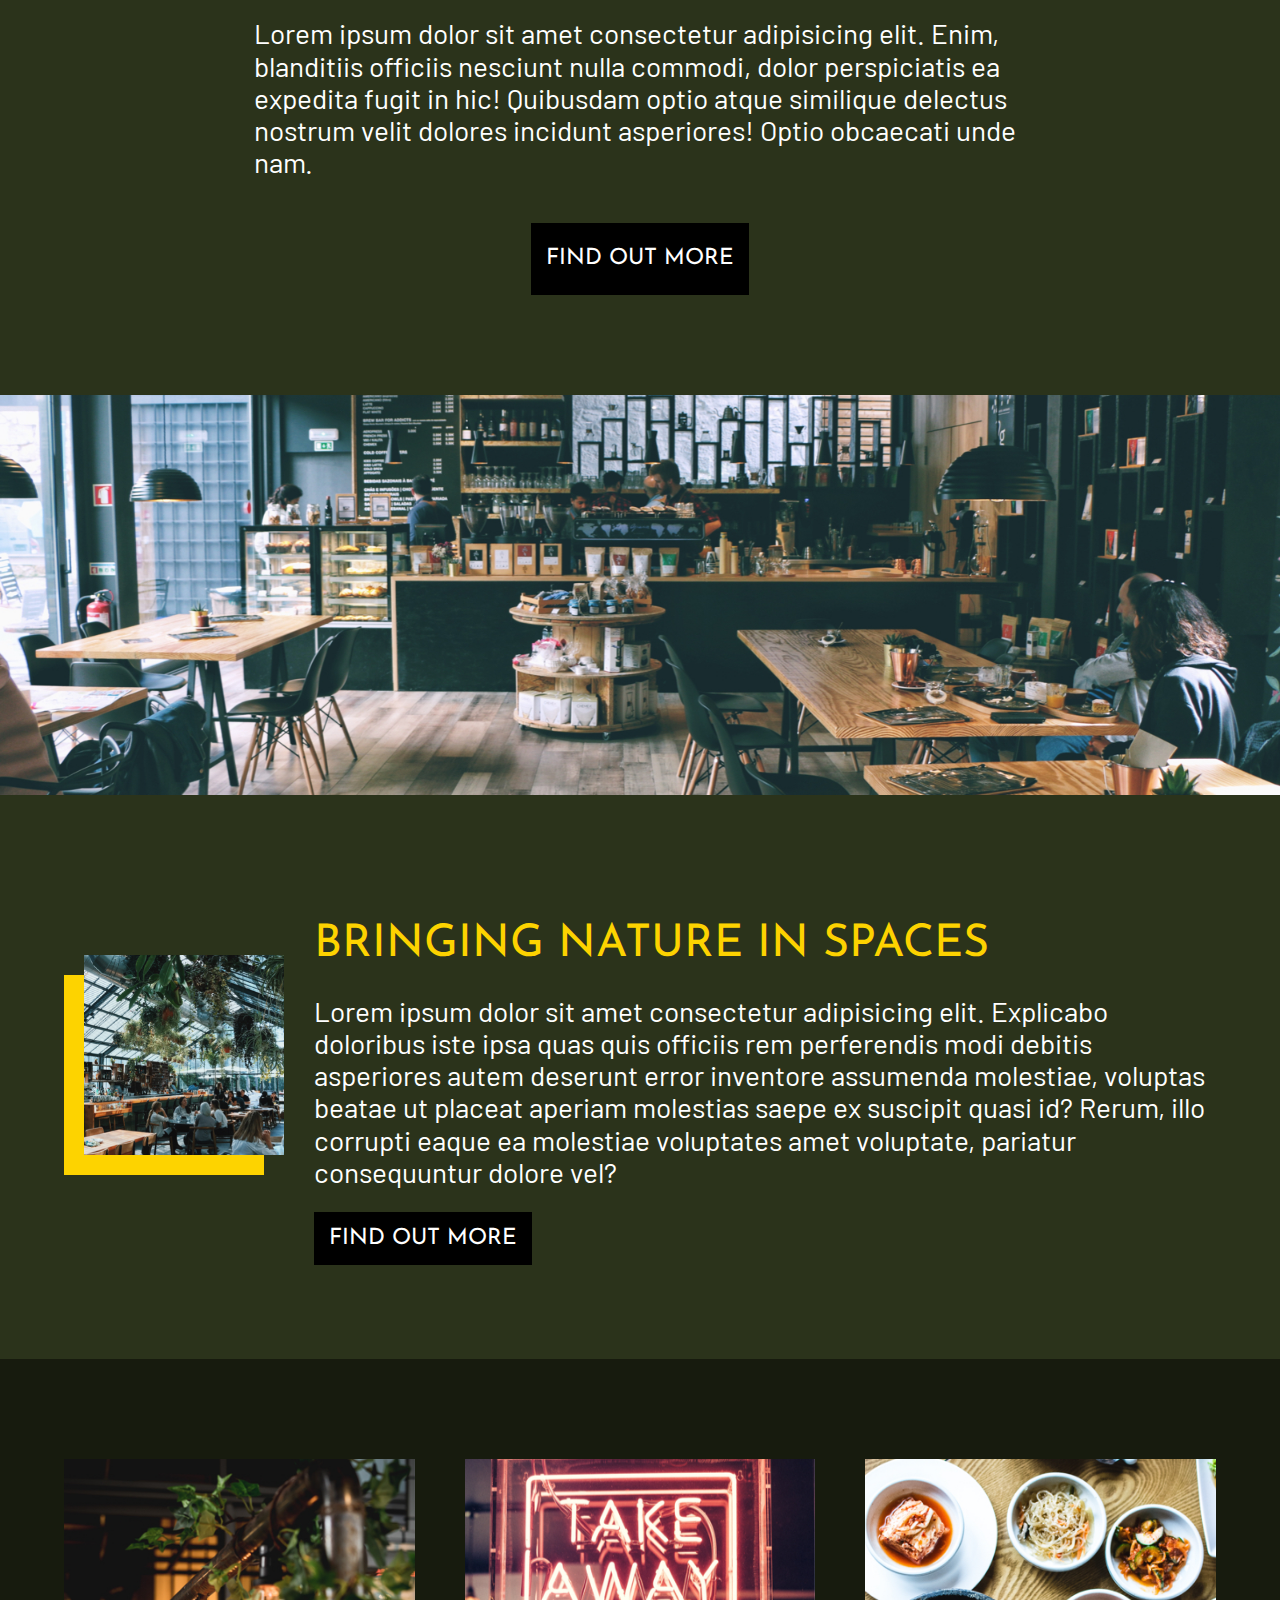
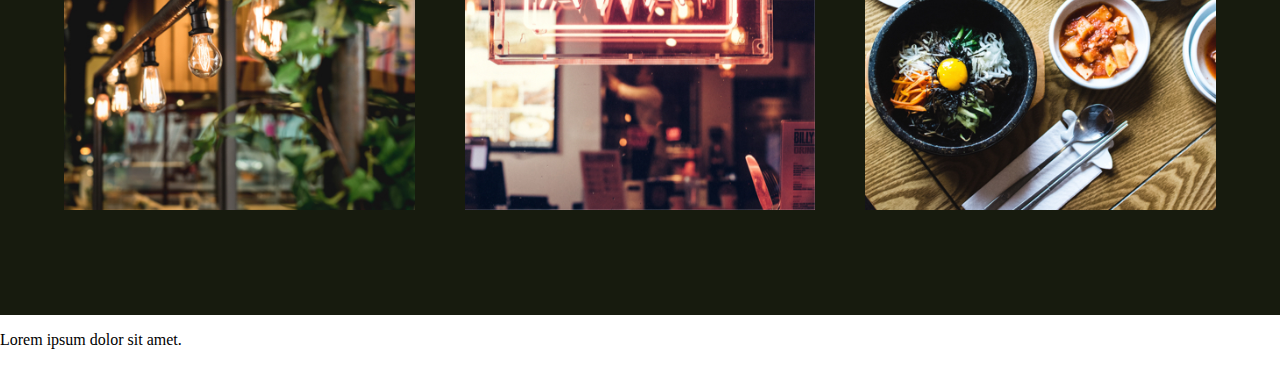
==== commit 8d43f810: "Completed section 6/6 on the home page. Starting footer styles. :rocket:" ====
--- a/index.html
+++ b/index.html
@@ -166,11 +166,11 @@
             </div>
         </section>
         <!-- Section6 -->
-        <section>
-            <div class="wrapper">
-                <figure><img src="" alt=""></figure>
-                <figure><img src="" alt=""></figure>
-                <figure><img src="" alt=""></figure>
+        <section class="homeSection6">
+            <div class="wrapper gridIt s6Grid">
+                <figure><img src="./images/gallery-image-1.jpg" alt="Lamps hung along a bamboo stick. Plants in the background."></figure>
+                <figure><img src="./images/gallery-image-2.jpg" alt="A red neon sign that says take out."></figure>
+                <figure><img src="./images/gallery-image-3.jpg" alt="Various plates of food. Perhaps korean in cusine."></figure>
             </div>
         </section>
     </main>
--- a/styles/style.css
+++ b/styles/style.css
@@ -592,6 +592,9 @@
 }
 
 .s5Grid figure {
+  position: relative;
+  left: 20px;
+  top: -20px;
   -ms-flex-item-align: center;
       -ms-grid-row-align: center;
       align-self: center;
@@ -610,7 +613,7 @@
   color: #FDD300;
   line-height: 99.8px;
   margin-top: 0;
-  margin-bottom: 15px;
+  margin-bottom: 0;
 }
 
 .s5Grid article p {
@@ -622,3 +625,13 @@
   padding: 15px;
   background-color: black;
 }
+
+.homeSection6 {
+  padding: 100px 0;
+}
+
+.s6Grid {
+  -ms-grid-columns: 3fr 3fr 3fr;
+      grid-template-columns: 3fr 3fr 3fr;
+  grid-column-gap: 50px;
+}
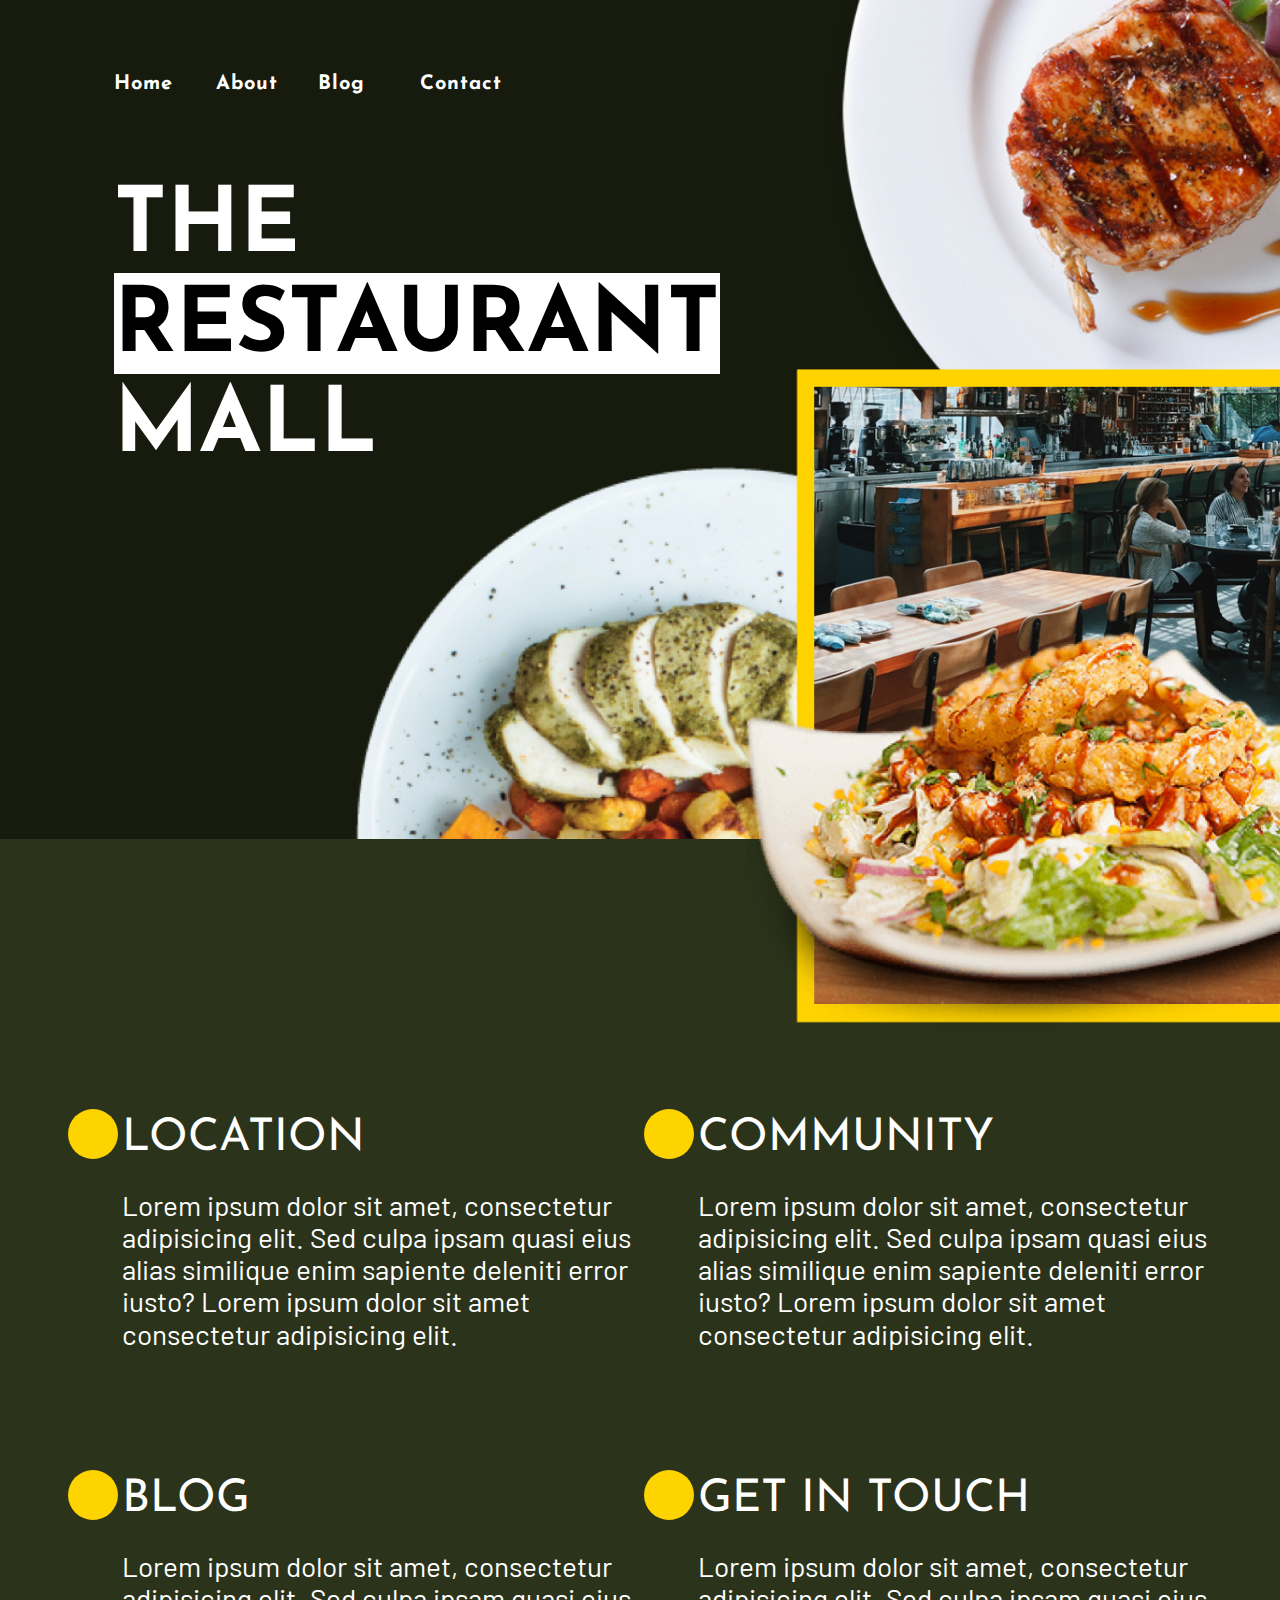
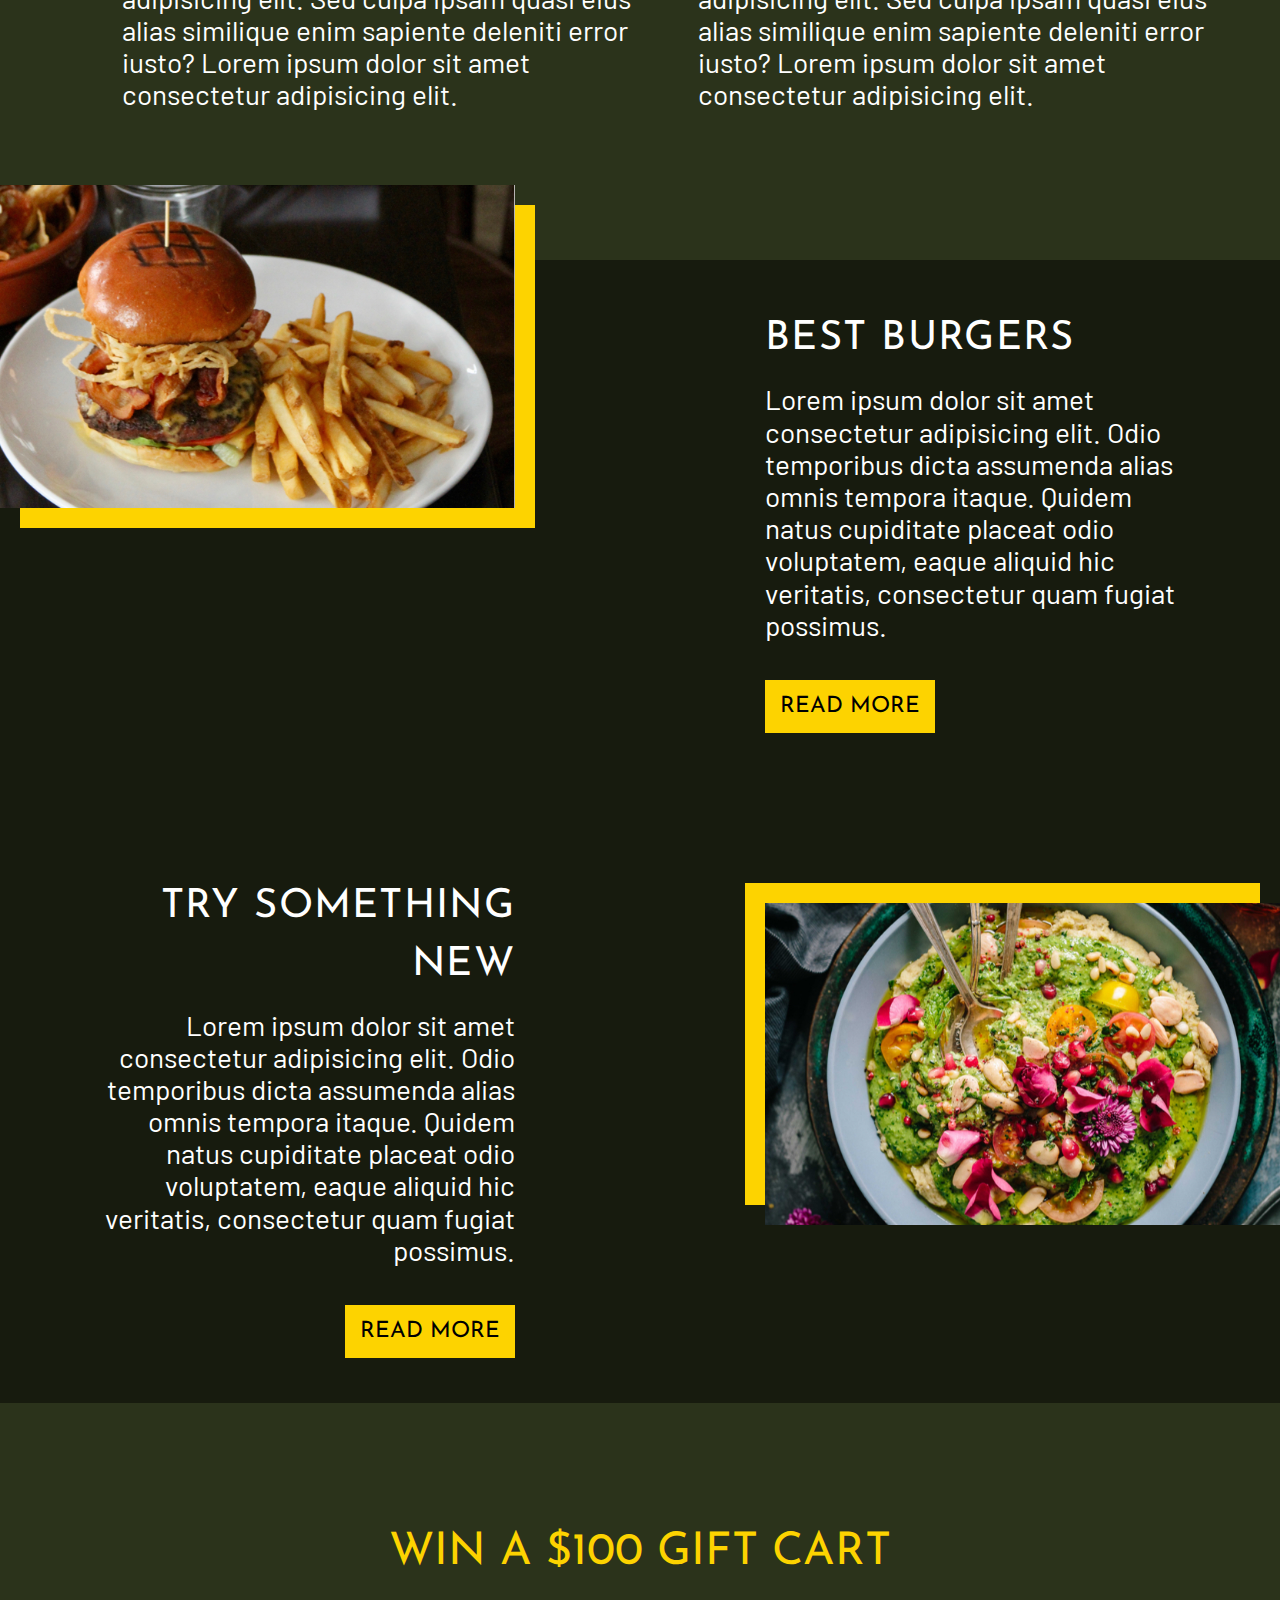
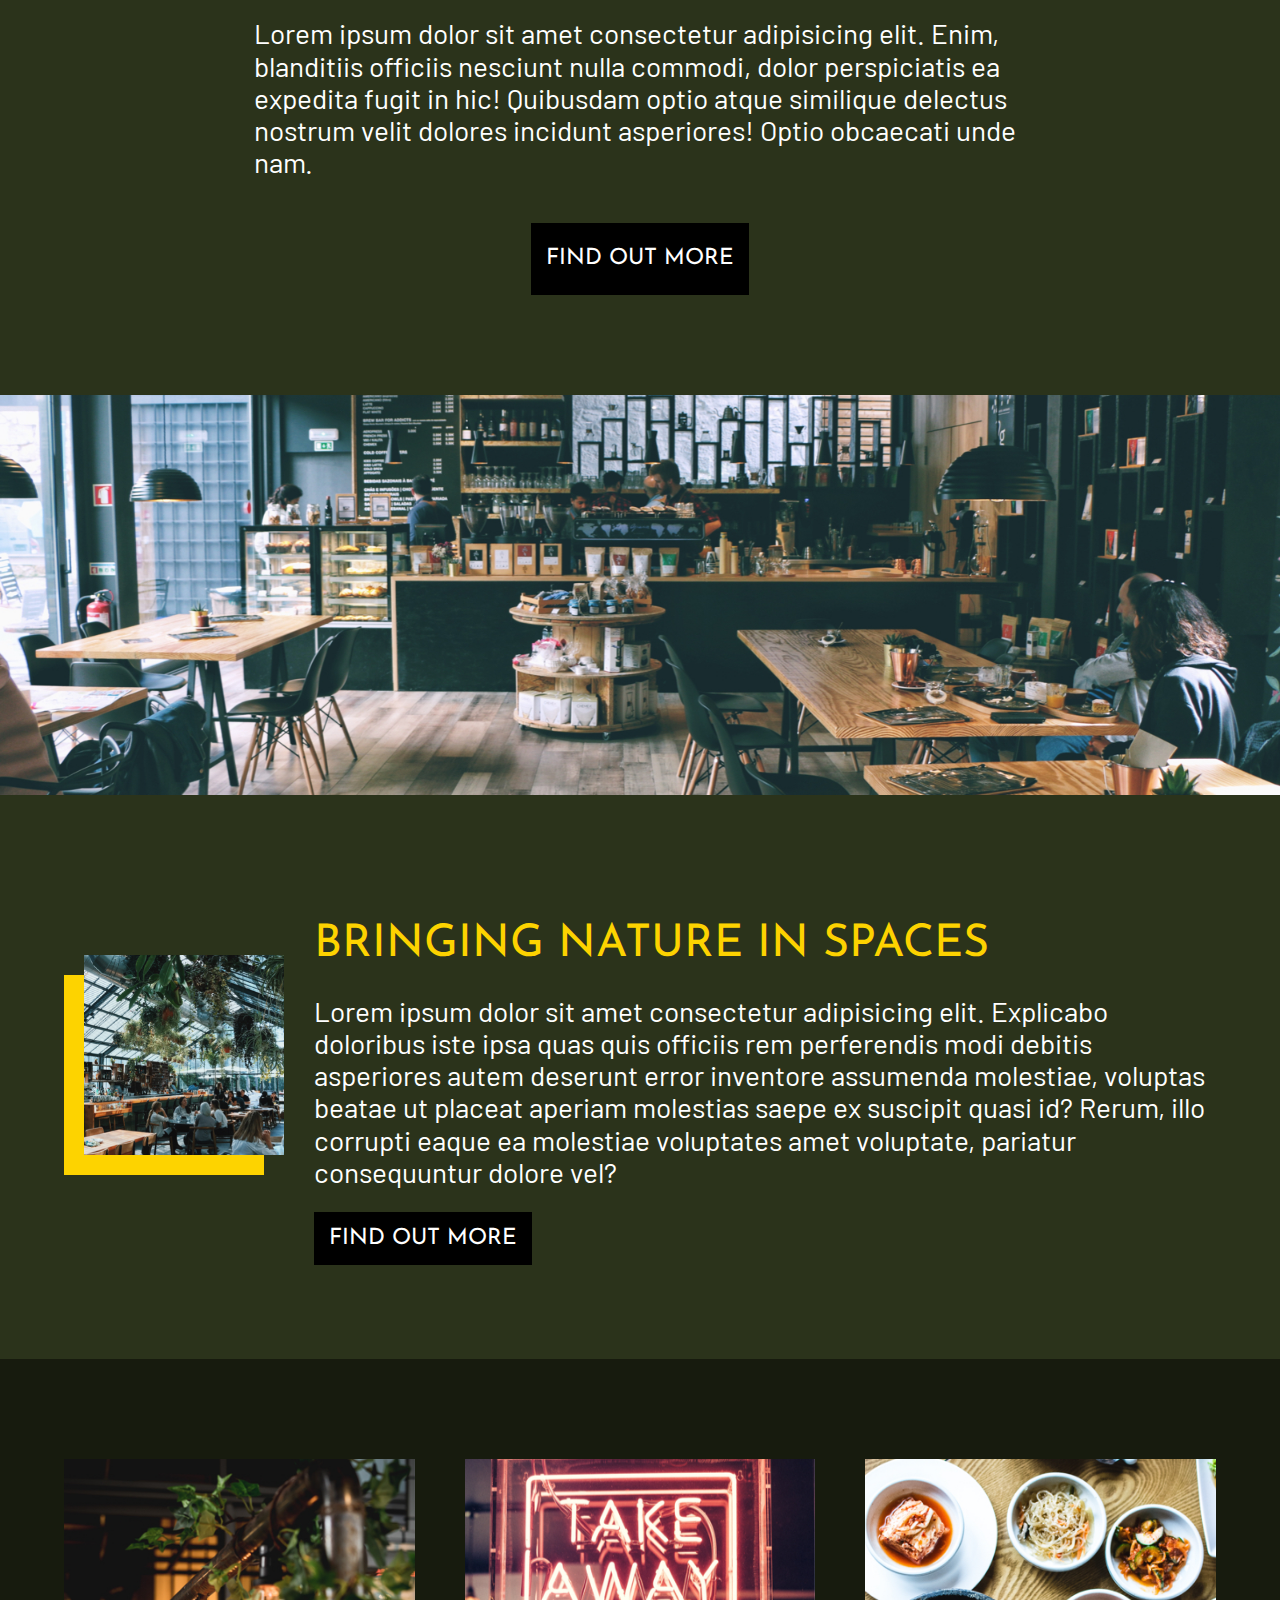
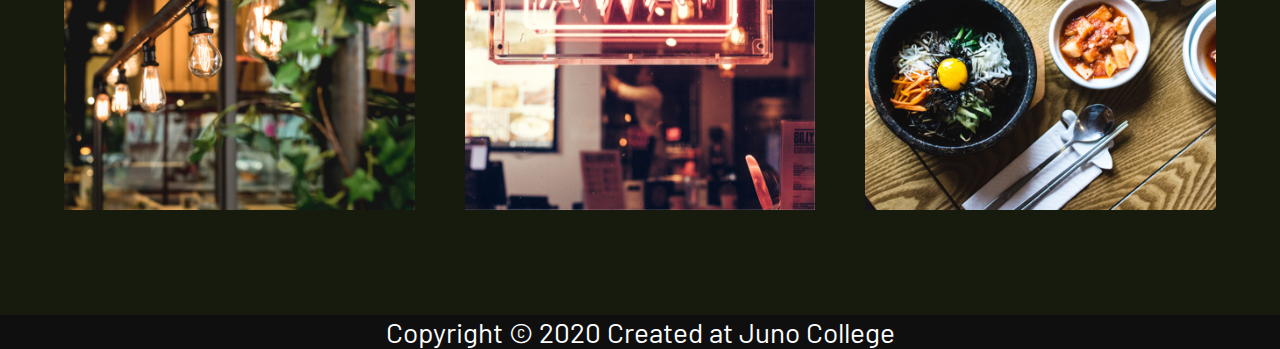
==== commit fd9313b9: "Completed desktop home page. Goodnight :rocket:" ====
--- a/index.html
+++ b/index.html
@@ -176,7 +176,9 @@
     </main>
     <!-- Footer -->
     <footer>
-        <p>Lorem ipsum dolor sit amet.</p>
+        <p class="bodyText">
+            Copyright &#169; 2020 <a href="https://junocollege.com/">Created at Juno College</a>
+        </p>
     </footer>
 </body>
 </html>--- a/styles/style.css
+++ b/styles/style.css
@@ -635,3 +635,14 @@
       grid-template-columns: 3fr 3fr 3fr;
   grid-column-gap: 50px;
 }
+
+footer {
+  text-align: center;
+  background-color: #0f0f0f;
+}
+
+footer p {
+  padding: 1px 0;
+  margin: 0;
+  color: white;
+}
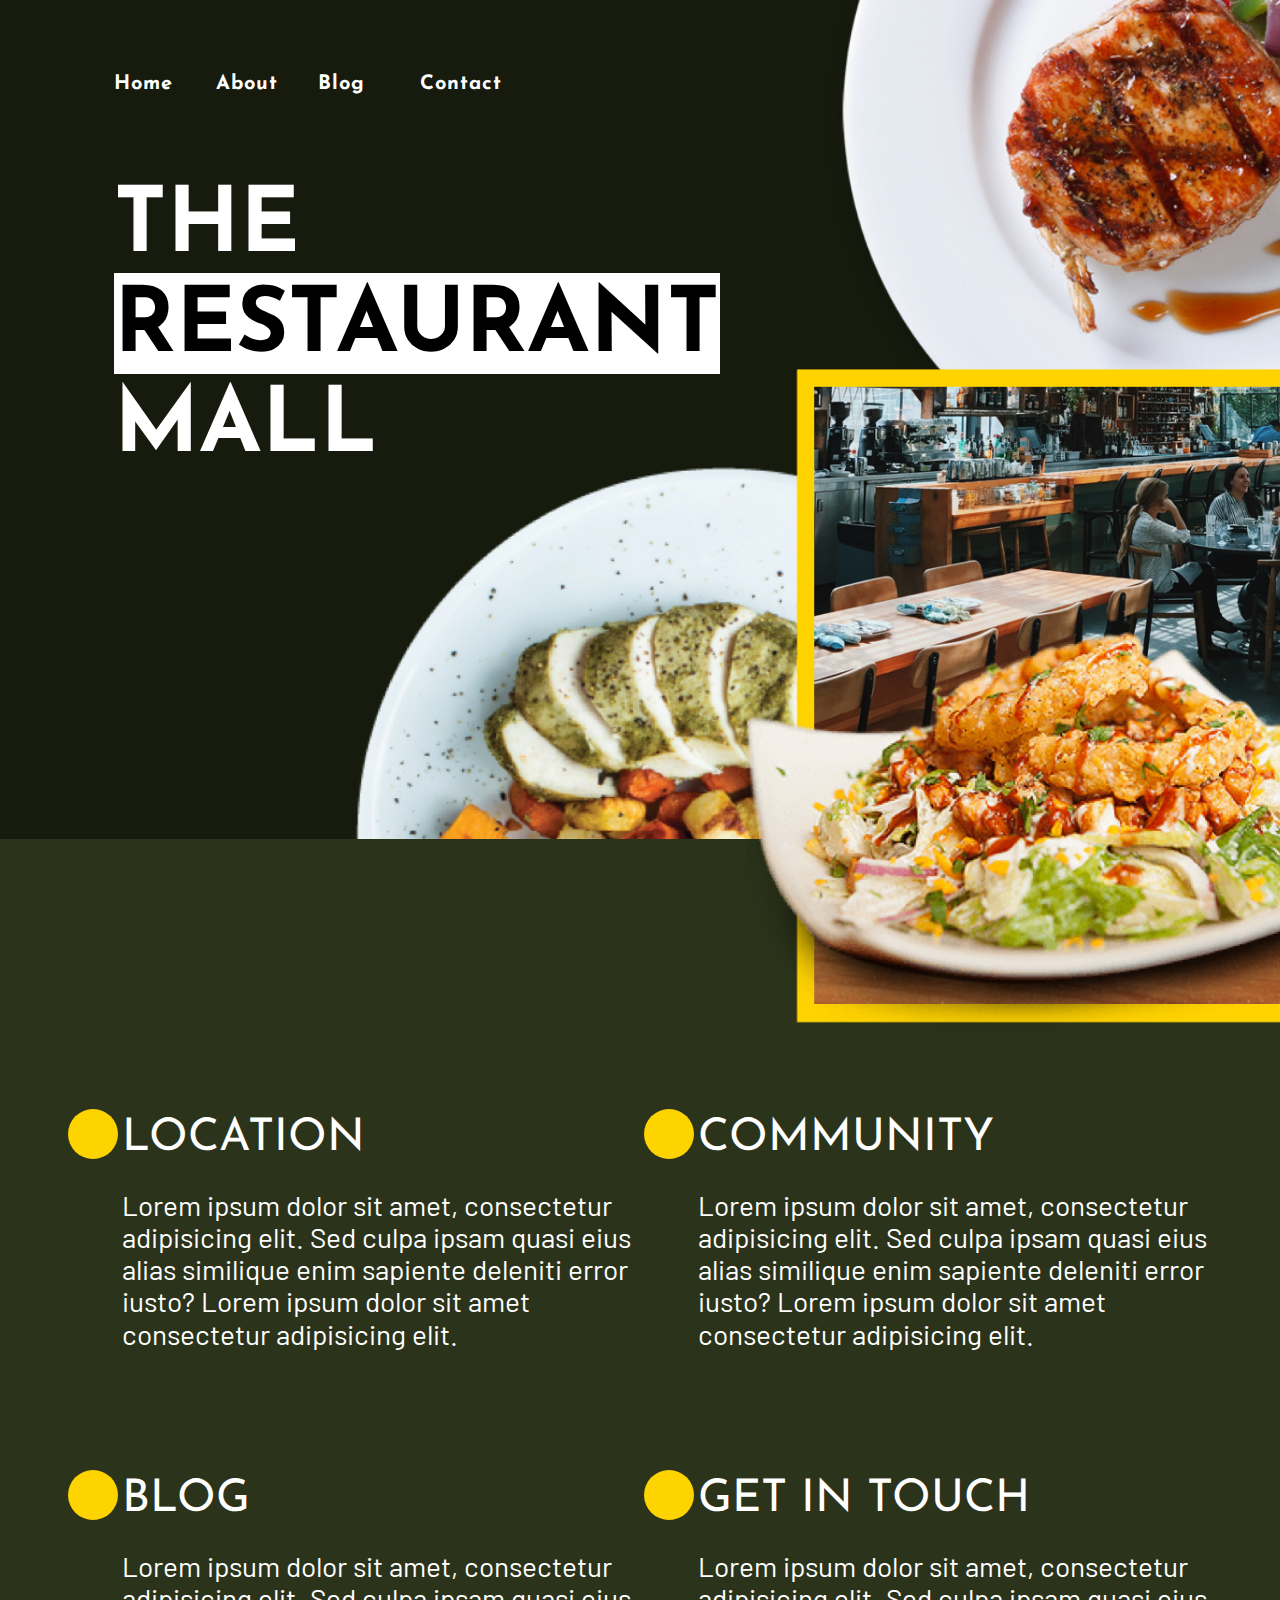
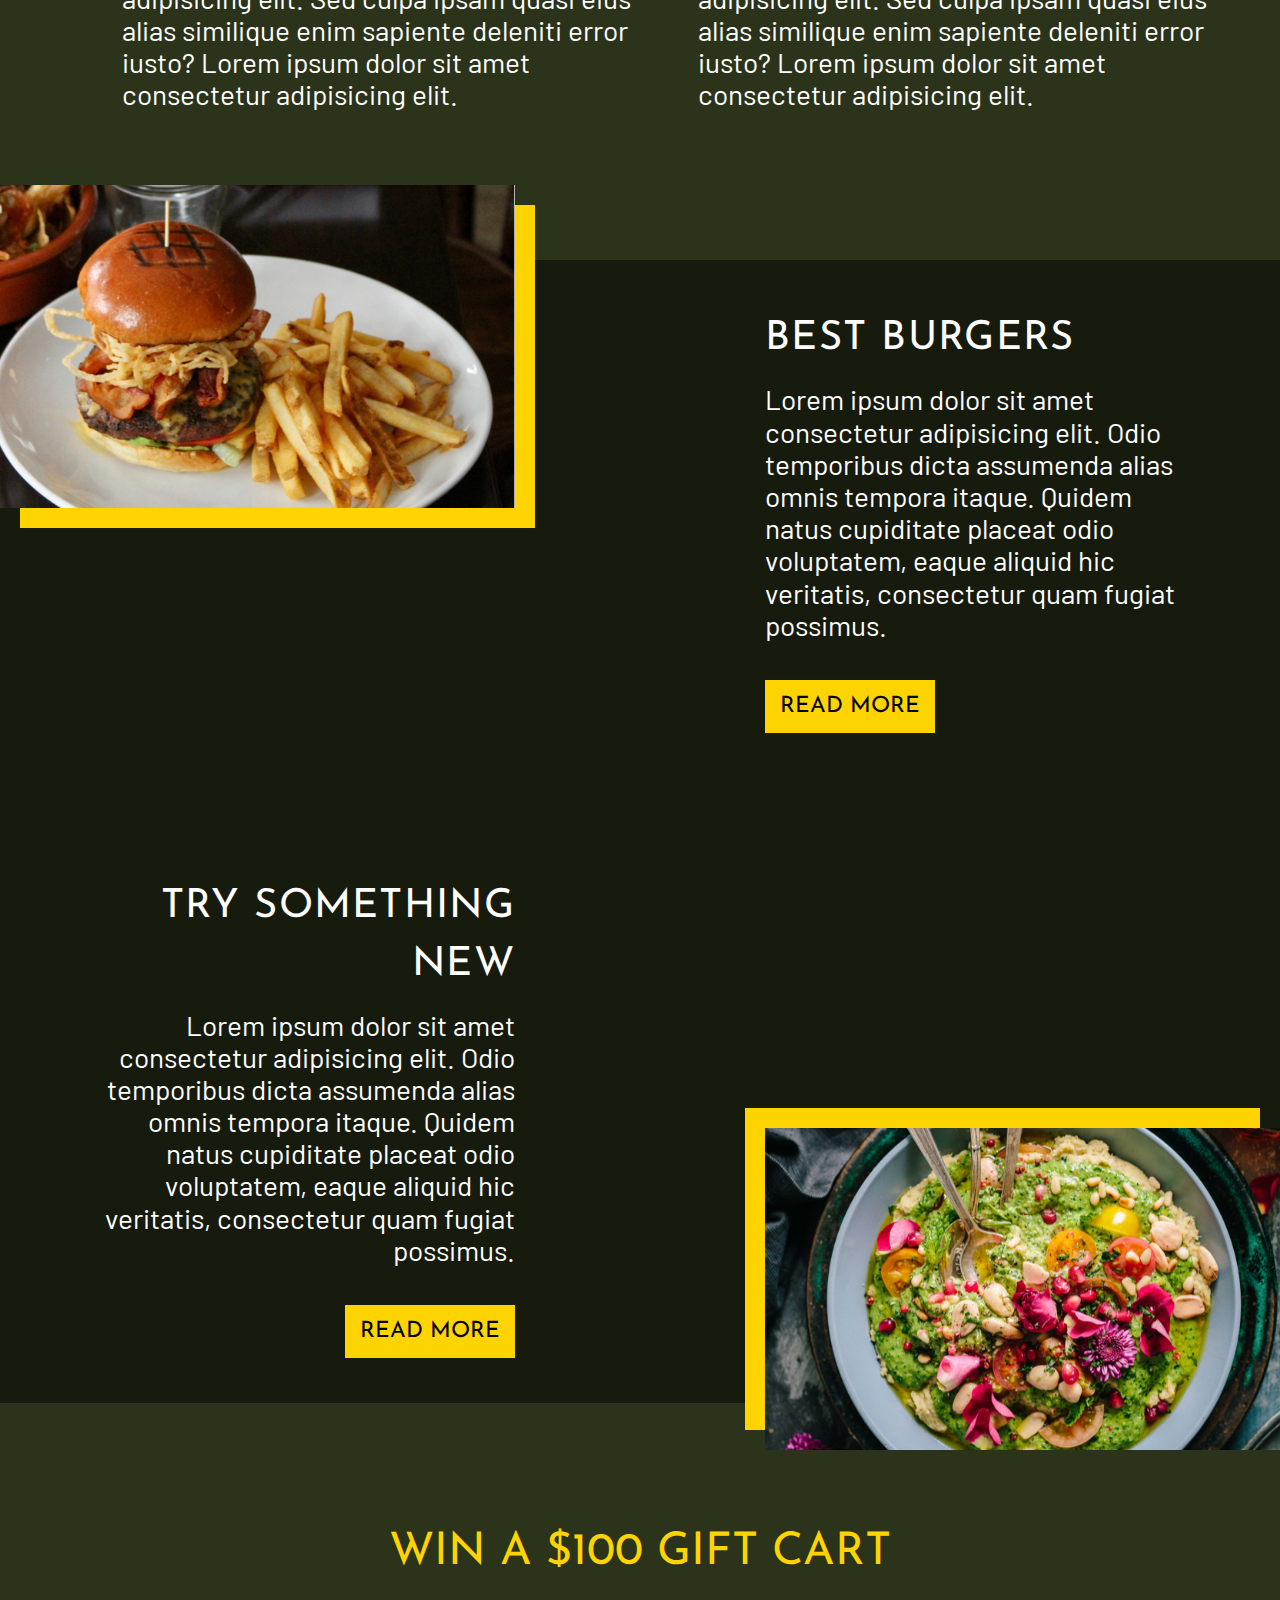
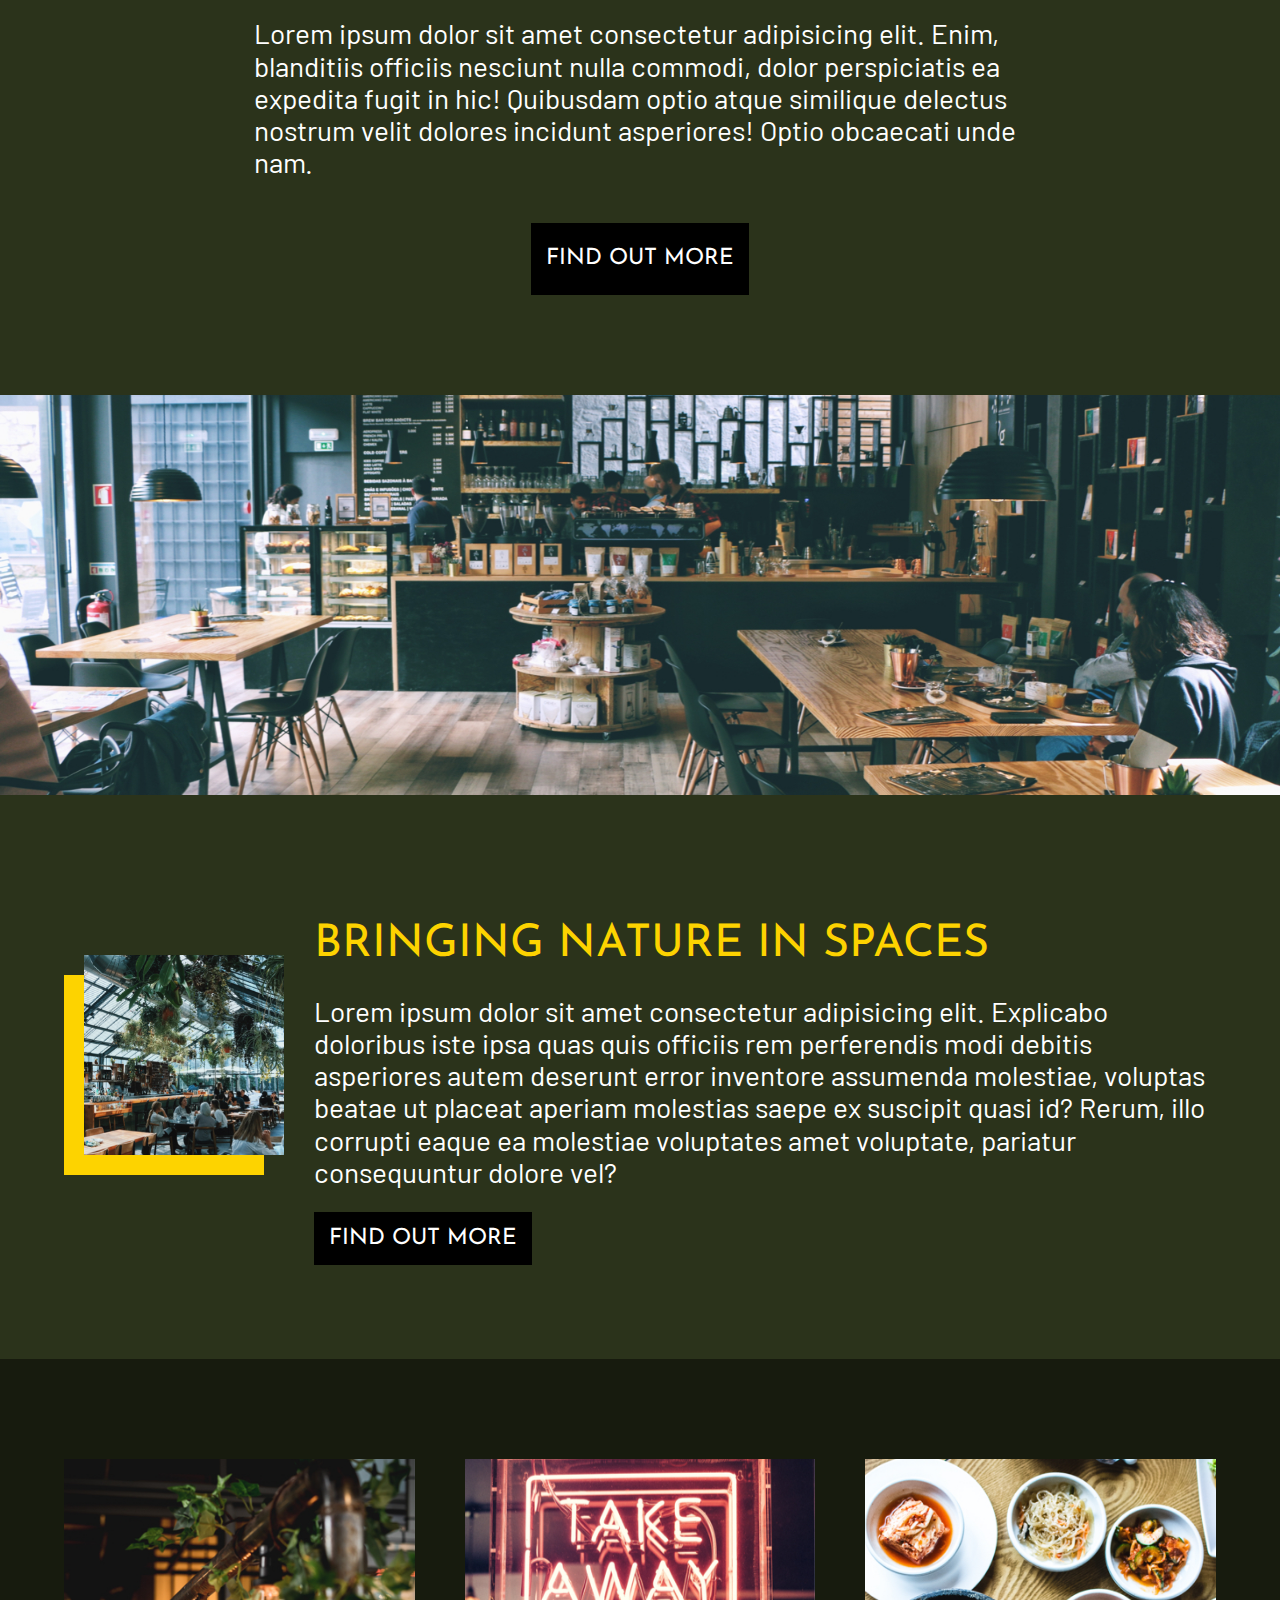
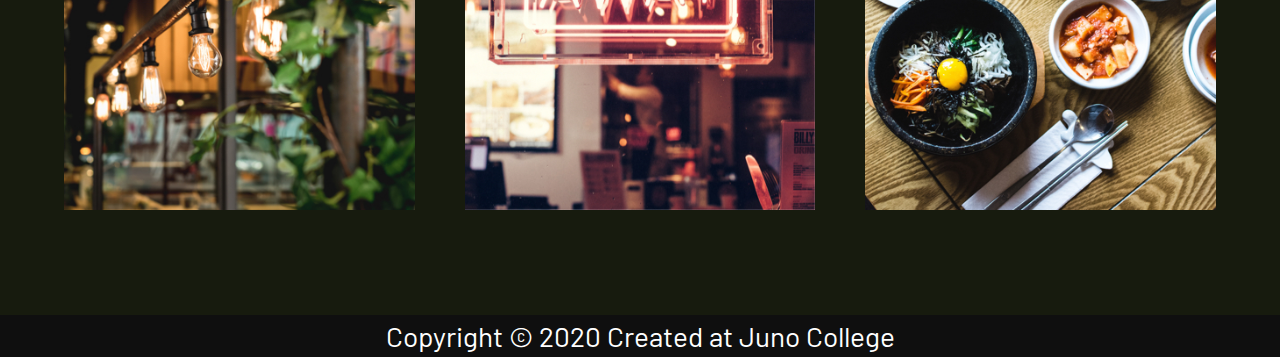
==== commit 3a3f27c8: "Just got home idk what changes i made but, fuck it. :rocket:" ====
--- a/index.html
+++ b/index.html
@@ -17,10 +17,10 @@
             <!-- A responsive navbar that utilizes flexbox to horizontally align the list items. -->
             <nav>
                 <ul>
-                    <li><a href="">Home</a></li>
-                    <li><a href="">About</a></li>
-                    <li><a href="">Blog</a></li>
-                    <li><a href="">Contact</a></li>
+                    <li><a href="./index.html">Home</a></li>
+                    <li><a href="#">About</a></li>
+                    <li><a href="./blog.html">Blog</a></li>
+                    <li><a href="./contact.html">Contact</a></li>
                 </ul>
             </nav>
             <!-- The flex container for the h1 and home-box-header.png -->
@@ -112,7 +112,7 @@
         bleed out the top and bottom of the section. -->
         <section class="homeSection2">
             <div class="gridIt s2Grid">
-                <figure>
+                <figure class="d2Move1">
                     <img src="./images/left-image.jpg" alt="A picture of a burger and fries.">
                 </figure>
                 <article>
@@ -133,7 +133,7 @@
                         <a href="" class="btn">READ MORE</a>
                     </span>
                 </article>
-                <figure>
+                <figure class="d2Move2">
                     <img src="./images/right-image.jpg" alt="Presumably a burrito bowl.">
                 </figure>
             </div>
--- a/styles/style.css
+++ b/styles/style.css
@@ -267,15 +267,24 @@
   list-style: none;
 }
 
-a, a:visited, a:active, a:hover {
+a, a:visited, a:active {
   color: white;
   text-decoration: none;
+}
+
+a:hover {
+  -webkit-box-shadow: 0 5px 0 -3px #FDD300;
+          box-shadow: 0 5px 0 -3px #FDD300;
 }
 
 .wrapper {
   width: 90%;
   max-width: 90%;
   margin: 0 auto;
+}
+
+.blogBody, .contactBody {
+  background-color: #2B331B;
 }
 
 .gridIt {
@@ -527,6 +536,30 @@
   color: black;
 }
 
+@media only screen and (max-width: 1550px) {
+  .s2Grid figure:nth-of-type(2) img {
+    -webkit-box-shadow: -20px -20px #FDD300;
+            box-shadow: -20px -20px #FDD300;
+    top: 150px;
+  }
+}
+
+@media only screen and (max-width: 1380px) {
+  .s2Grid figure:nth-of-type(2) img {
+    -webkit-box-shadow: -20px -20px #FDD300;
+            box-shadow: -20px -20px #FDD300;
+    top: 300px;
+  }
+}
+
+@media only screen and (max-width: 1200px) {
+  .s2Grid figure:nth-of-type(2) img {
+    -webkit-box-shadow: -20px -20px #FDD300;
+            box-shadow: -20px -20px #FDD300;
+    top: 350px;
+  }
+}
+
 .homeSection3 {
   padding: 100px;
 }
@@ -642,7 +675,494 @@
 }
 
 footer p {
-  padding: 1px 0;
+  padding: 5px 0;
   margin: 0;
   color: white;
 }
+
+.blogHeader {
+  background-image: url(../images/blog-header.jpg);
+  background-repeat: no-repeat;
+  background-size: cover;
+}
+
+.blogHeadWrap {
+  display: -webkit-box;
+  display: -ms-flexbox;
+  display: flex;
+  -webkit-box-orient: vertical;
+  -webkit-box-direction: normal;
+      -ms-flex-direction: column;
+          flex-direction: column;
+  padding: 50px;
+}
+
+.blogHeadWrap nav {
+  width: 40%;
+  display: -webkit-box;
+  display: -ms-flexbox;
+  display: flex;
+  -webkit-box-orient: horizontal;
+  -webkit-box-direction: normal;
+      -ms-flex-direction: row;
+          flex-direction: row;
+}
+
+.blogHeadWrap nav ul {
+  display: -ms-grid;
+  display: grid;
+  -ms-grid-columns: 1fr 1fr 1fr 1fr;
+      grid-template-columns: 1fr 1fr 1fr 1fr;
+  grid-column-gap: 20px;
+  font-family: 'Josefin Sans', sans-serif;
+  font-size: 20px;
+  font-weight: 700;
+  color: white;
+  line-height: 29px;
+  letter-spacing: 1px;
+}
+
+.blogHeaderTitle {
+  width: 100%;
+  display: -webkit-box;
+  display: -ms-flexbox;
+  display: flex;
+  -webkit-box-orient: horizontal;
+  -webkit-box-direction: normal;
+      -ms-flex-direction: row;
+          flex-direction: row;
+}
+
+.blogHeaderTitle__HeadingContainer {
+  font-family: 'Josefin Sans', sans-serif;
+  font-size: 45px;
+  font-weight: 600;
+  color: white;
+  line-height: 99.8px;
+}
+
+.blogHeaderTitle__HeadingContainer__Heading--whiteBG {
+  padding-top: 10px;
+  text-align: center;
+  background-color: white;
+  color: black;
+}
+
+.blogHeaderTitle div {
+  width: 25%;
+  padding-bottom: 300px;
+}
+
+.blogMain {
+  padding: 100px 0 0 0;
+}
+
+.blogSection {
+  -ms-grid-columns: 1fr 3fr;
+      grid-template-columns: 1fr 3fr;
+  grid-column-gap: 150px;
+  grid-row-gap: 50px;
+}
+
+.blogArticle1 {
+  padding: 0 0 50px 10%;
+}
+
+.blogArticle1 div {
+  background-color: #171B0E;
+  padding: 15px;
+}
+
+.blogArticle1 div figure {
+  position: relative;
+  top: -40px;
+  left: -60px;
+}
+
+.blogArticle1 div article {
+  margin-top: 50px;
+}
+
+.blogArticle1 div figcaption h4, .blogArticle1 div article h4 {
+  font-family: 'Josefin Sans', sans-serif;
+  font-size: 25px;
+  font-weight: 400;
+  color: #FDD300;
+  line-height: 58px;
+  letter-spacing: 0.8px;
+  margin: 0;
+}
+
+.blogArticle1 div figcaption p, .blogArticle1 div article p {
+  color: white;
+}
+
+.reDisc li p::before {
+  content: "\2022";
+  color: white;
+  font-weight: bold;
+  display: inline-block;
+  width: 1em;
+  margin-left: 0;
+}
+
+.art2FlexContainer {
+  display: -webkit-box;
+  display: -ms-flexbox;
+  display: flex;
+  -webkit-box-orient: vertical;
+  -webkit-box-direction: normal;
+      -ms-flex-direction: column;
+          flex-direction: column;
+}
+
+.art2FlexContainer figure {
+  position: relative;
+  left: 20px;
+  top: -250px;
+}
+
+.art2FlexContainer figure img {
+  -webkit-box-shadow: -25px 20px #FDD300;
+          box-shadow: -25px 20px #FDD300;
+}
+
+.art2FlexContainer article {
+  position: relative;
+  top: -250px;
+  -webkit-box-shadow: -5px 5px #FDD300;
+          box-shadow: -5px 5px #FDD300;
+  padding: 50px 10%;
+}
+
+.art2FlexContainer article h3 {
+  font-family: 'Josefin Sans', sans-serif;
+  font-size: 45px;
+  font-weight: 400;
+  color: #FDD300;
+  line-height: 99.8px;
+}
+
+.art2FlexContainer article h5 {
+  font-family: 'Josefin Sans', sans-serif;
+  font-size: 24px;
+  font-weight: 700;
+  color: white;
+  line-height: 1px;
+  letter-spacing: 1px;
+}
+
+.art2FlexContainer article p {
+  color: white;
+  margin: 25px 0;
+}
+
+.blogArticle4 {
+  position: relative;
+  top: -200px;
+  padding-right: 10%;
+}
+
+.bA4MContainer {
+  display: -webkit-box;
+  display: -ms-flexbox;
+  display: flex;
+  -webkit-box-orient: vertical;
+  -webkit-box-direction: normal;
+      -ms-flex-direction: column;
+          flex-direction: column;
+  padding-bottom: 100px;
+}
+
+.bA4MContainer div {
+  -ms-grid-columns: 1fr 3fr;
+      grid-template-columns: 1fr 3fr;
+  grid-column-gap: 50px;
+}
+
+.c1 {
+  margin-bottom: 300px;
+}
+
+.bA4MContainer h3 {
+  font-family: 'Josefin Sans', sans-serif;
+  font-size: 40px;
+  font-weight: 400;
+  color: white;
+  line-height: 58px;
+  letter-spacing: 1.3px;
+  margin-top: 0;
+}
+
+.bA4MContainer div figcaption h5 {
+  font-family: 'Josefin Sans', sans-serif;
+  font-size: 24px;
+  font-weight: 700;
+  color: #FDD300;
+  line-height: 1px;
+  letter-spacing: 1px;
+}
+
+.bA4MContainer div figcaption p {
+  color: white;
+}
+
+.blogForm {
+  margin-top: 100px;
+}
+
+.blogForm fieldset {
+  border: none;
+}
+
+.blogField1 {
+  -ms-grid-columns: 1fr 1fr;
+      grid-template-columns: 1fr 1fr;
+  grid-column-gap: 50px;
+}
+
+.blogField1 input {
+  width: 100%;
+  color: white;
+  padding: 5px 10px;
+  background-color: transparent;
+  border: none;
+  -webkit-box-shadow: 0 4px #FDD300;
+          box-shadow: 0 4px #FDD300;
+}
+
+.blogField2 {
+  -ms-grid-columns: 1fr;
+      grid-template-columns: 1fr;
+  margin-top: 15px;
+  padding: 0;
+}
+
+.blogField2 input {
+  background-color: transparent;
+  color: white;
+  border: solid 4px #FDD300;
+  padding: 5px 10px 200px 10px;
+}
+
+.blogField3 {
+  -ms-grid-columns: 1fr;
+      grid-template-columns: 1fr;
+  margin-top: 25px;
+  padding: 0;
+}
+
+.blogField3 input {
+  width: 100%;
+  padding: 10px 0;
+  border: none;
+  text-align: center;
+  background-color: #FDD300;
+  color: black;
+}
+
+.contactHeader {
+  background-image: url(../images/contact-header.jpg);
+  background-repeat: no-repeat;
+  background-size: cover;
+}
+
+.contactHeadWrap {
+  display: -webkit-box;
+  display: -ms-flexbox;
+  display: flex;
+  -webkit-box-orient: vertical;
+  -webkit-box-direction: normal;
+      -ms-flex-direction: column;
+          flex-direction: column;
+  padding: 50px 0;
+}
+
+.contactHeadWrap nav {
+  width: 40%;
+  display: -webkit-box;
+  display: -ms-flexbox;
+  display: flex;
+  -webkit-box-orient: horizontal;
+  -webkit-box-direction: normal;
+      -ms-flex-direction: row;
+          flex-direction: row;
+}
+
+.contactHeadWrap nav ul {
+  display: -ms-grid;
+  display: grid;
+  -ms-grid-columns: 1fr 1fr 1fr 1fr;
+      grid-template-columns: 1fr 1fr 1fr 1fr;
+  grid-column-gap: 20px;
+  font-family: 'Josefin Sans', sans-serif;
+  font-size: 20px;
+  font-weight: 700;
+  color: white;
+  line-height: 29px;
+  letter-spacing: 1px;
+}
+
+.contactHeaderTitle {
+  width: 100%;
+  display: -webkit-box;
+  display: -ms-flexbox;
+  display: flex;
+  -webkit-box-orient: horizontal;
+  -webkit-box-direction: normal;
+      -ms-flex-direction: row;
+          flex-direction: row;
+}
+
+.contactHeaderTitle__HeadingContainer {
+  font-family: 'Josefin Sans', sans-serif;
+  font-size: 45px;
+  font-weight: 600;
+  color: white;
+  line-height: 99.8px;
+}
+
+.contactHeaderTitle__HeadingContainer__Heading--whiteBG {
+  padding-top: 10px;
+  text-align: center;
+  background-color: white;
+  color: black;
+}
+
+.contactHeaderTitle div {
+  width: 50%;
+  padding-bottom: 300px;
+}
+
+.cMain {
+  -ms-grid-columns: 3fr 7fr;
+      grid-template-columns: 3fr 7fr;
+  grid-gap: 50px;
+  font-size: 5rem;
+  padding-top: 100px;
+}
+
+.t2 {
+  -ms-grid-columns: 1fr;
+      grid-template-columns: 1fr;
+  background-color: #171B0E;
+  padding: 75px 50px;
+  -webkit-transform: translate(0, -200px);
+          transform: translate(0, -200px);
+  -webkit-box-shadow: 20px 20px #FDD300;
+          box-shadow: 20px 20px #FDD300;
+}
+
+.t1 {
+  -ms-grid-columns: 1fr;
+      grid-template-columns: 1fr;
+  -ms-grid-rows: 1.5fr 2.5fr;
+      grid-template-rows: 1.5fr 2.5fr;
+  grid-row-gap: 50px;
+}
+
+.contactIconContainer {
+  -ms-grid-columns: 1fr 1fr 1fr 1fr;
+      grid-template-columns: 1fr 1fr 1fr 1fr;
+  color: white;
+}
+
+.contactIconContainer p {
+  -ms-grid-column: 1;
+  -ms-grid-column-span: 4;
+  grid-column: 1/5;
+}
+
+.contactIcon {
+  font-size: 30px;
+  color: #FDD300;
+}
+
+.t1 ul {
+  display: -webkit-box;
+  display: -ms-flexbox;
+  display: flex;
+  -webkit-box-orient: vertical;
+  -webkit-box-direction: normal;
+      -ms-flex-direction: column;
+          flex-direction: column;
+  margin: 0;
+  color: white;
+}
+
+.bA4MContainer h3 {
+  font-family: 'Josefin Sans', sans-serif;
+  font-size: 40px;
+  font-weight: 400;
+  color: white;
+  line-height: 58px;
+  letter-spacing: 1.3px;
+  margin-top: 0;
+}
+
+.bA4MContainer div figcaption h5 {
+  font-family: 'Josefin Sans', sans-serif;
+  font-size: 24px;
+  font-weight: 700;
+  color: #FDD300;
+  line-height: 1px;
+  letter-spacing: 1px;
+}
+
+.bA4MContainer div figcaption p {
+  color: white;
+}
+
+.blogForm {
+  margin-top: 0px;
+}
+
+.blogForm fieldset {
+  border: none;
+}
+
+.blogField1 {
+  -ms-grid-columns: 1fr 1fr;
+      grid-template-columns: 1fr 1fr;
+  grid-column-gap: 50px;
+}
+
+.blogField1 input {
+  width: 100%;
+  color: white;
+  padding: 5px 10px;
+  background-color: transparent;
+  border: none;
+  -webkit-box-shadow: 0 4px #FDD300;
+          box-shadow: 0 4px #FDD300;
+}
+
+.blogField2 {
+  -ms-grid-columns: 1fr;
+      grid-template-columns: 1fr;
+  margin-top: 15px;
+  padding: 0;
+}
+
+.blogField2 input {
+  background-color: transparent;
+  color: white;
+  border: solid 4px #FDD300;
+  padding: 15px 15px 250px 15px;
+}
+
+.blogField3 {
+  -ms-grid-columns: 1fr;
+      grid-template-columns: 1fr;
+  margin-top: 25px;
+  padding: 0;
+}
+
+.blogField3 input {
+  width: 100%;
+  padding: 10px 0;
+  border: none;
+  text-align: center;
+  background-color: #FDD300;
+  color: black;
+}
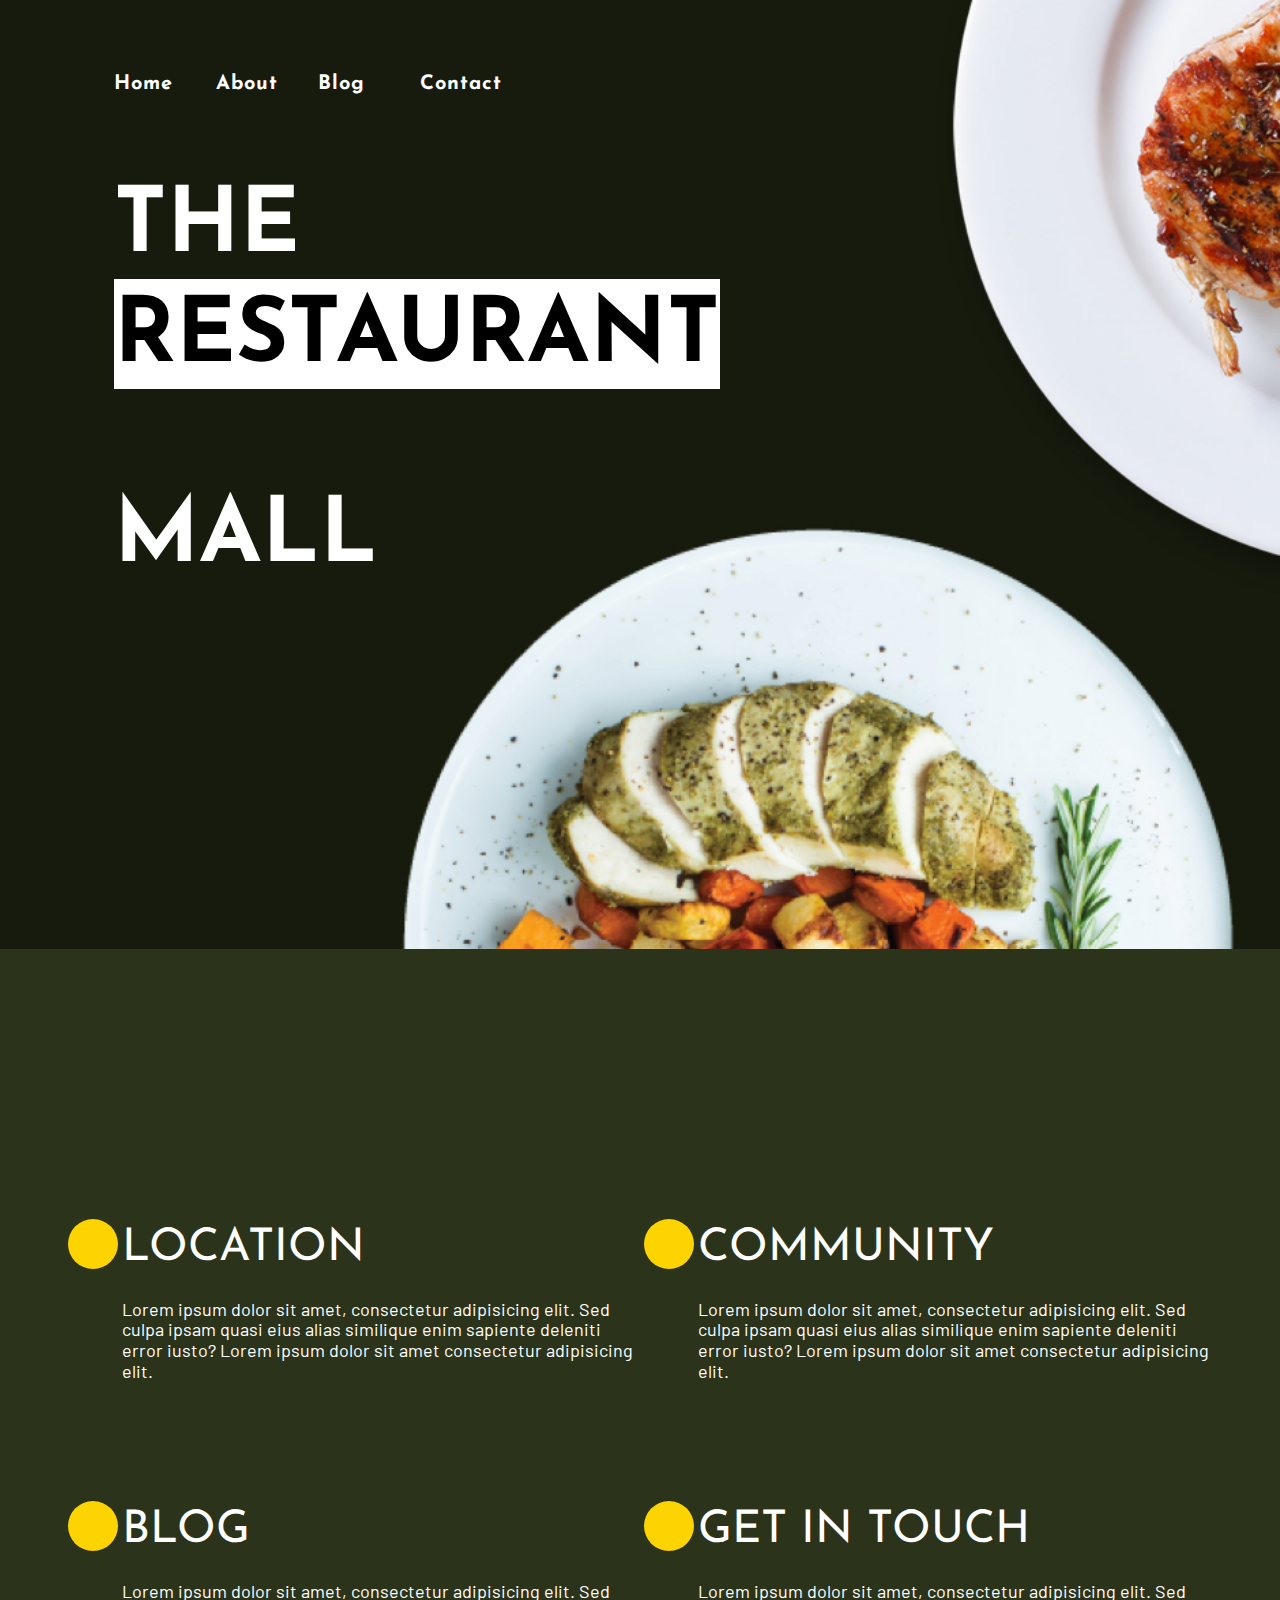
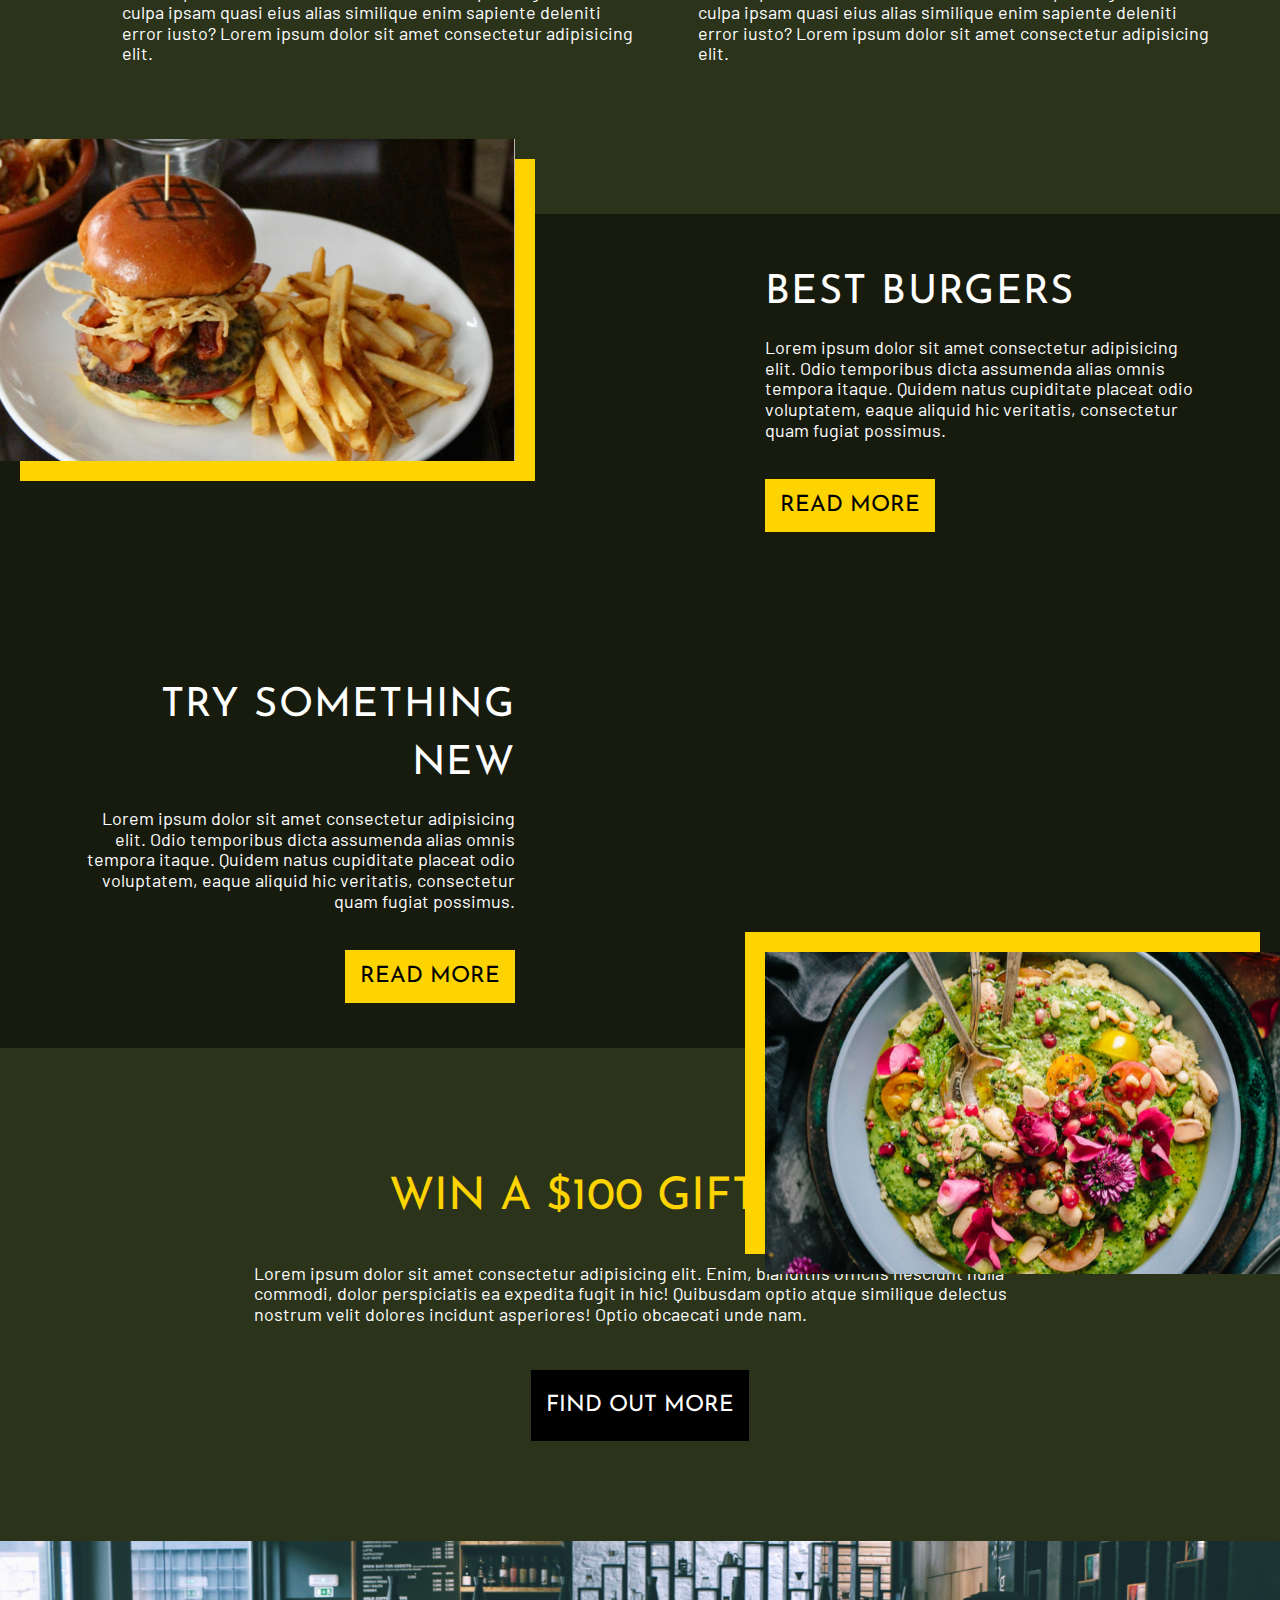
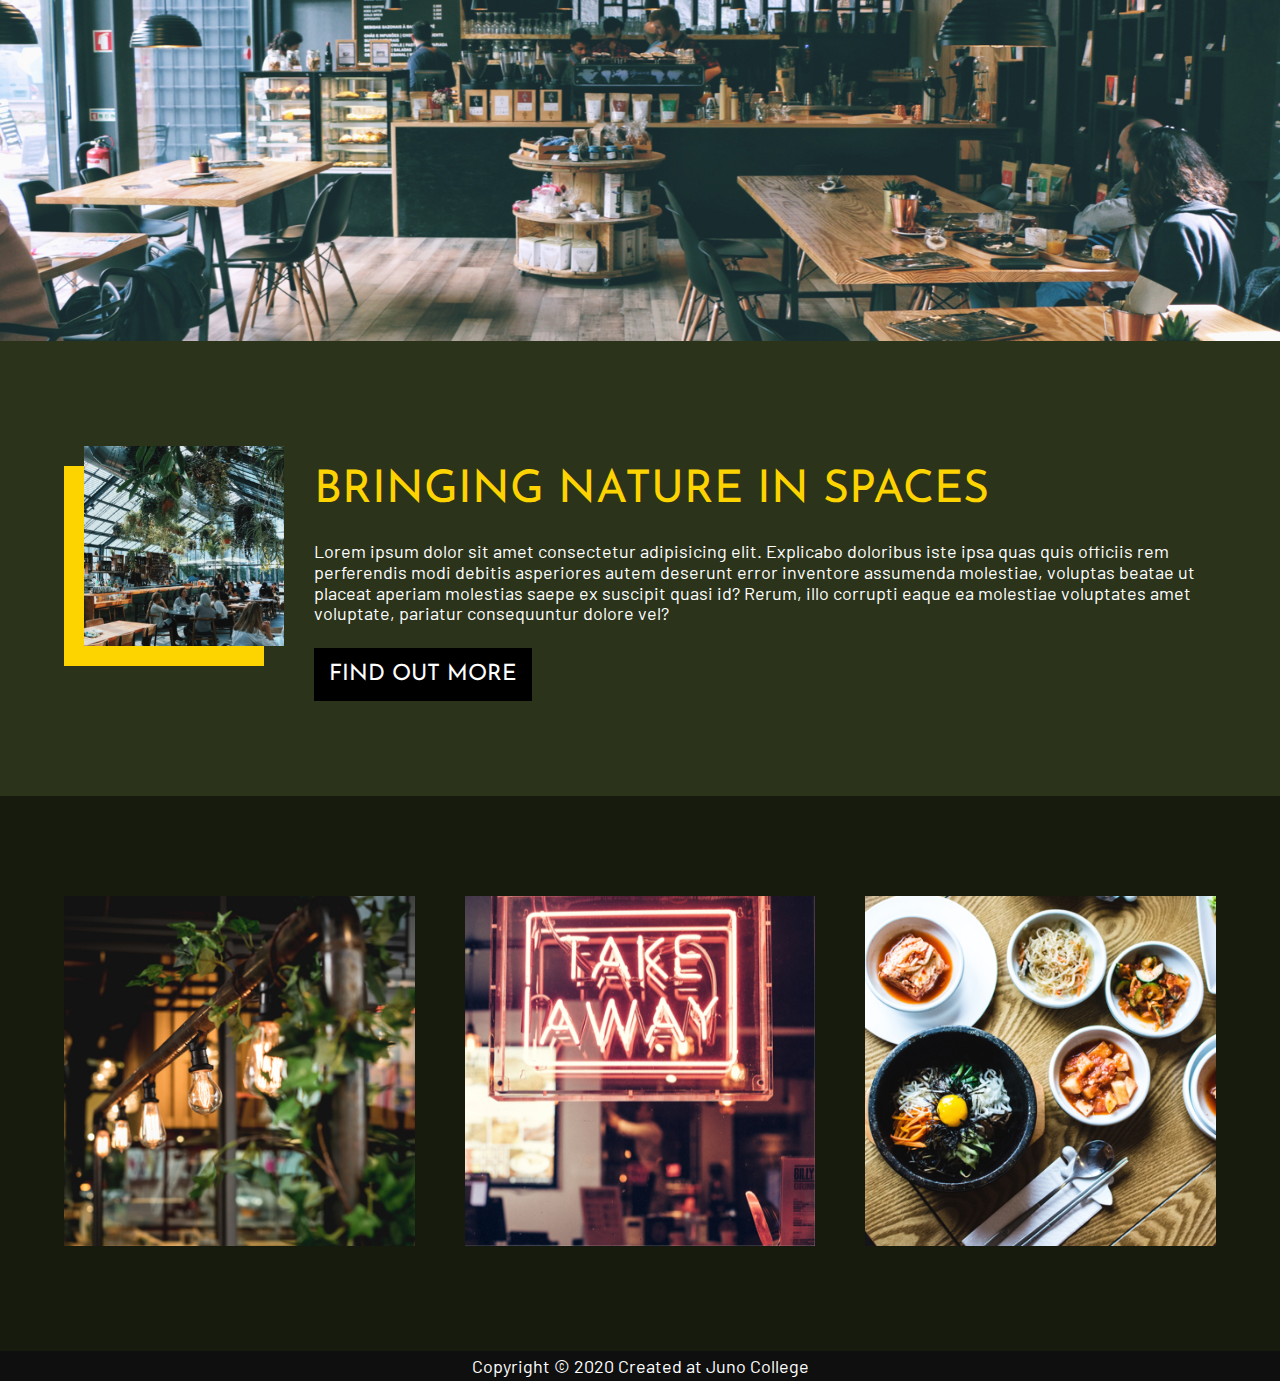
==== commit faca6543: "Completed.." ====
--- a/index.html
+++ b/index.html
@@ -15,7 +15,7 @@
     <header class="homeHeader">
         <div class="wrapper homeHeadWrap">
             <!-- A responsive navbar that utilizes flexbox to horizontally align the list items. -->
-            <nav>
+            <nav class="navBar">
                 <ul>
                     <li><a href="./index.html">Home</a></li>
                     <li><a href="#">About</a></li>
@@ -26,7 +26,7 @@
             <!-- The flex container for the h1 and home-box-header.png -->
             <article class="headerTitle">
                 <div class="headerTitle__HeadingContainer">
-                    <h1 class="headerTitle__HeadingContainer__Heading">
+                    <h1 class="headerTitle__HeadingContainer__Heading gridIt">
                         THE
                         <br>
                         <span class="headerTitle__HeadingContainer__Heading--whiteBG">RESTAURANT</span>
@@ -34,7 +34,7 @@
                         MALL
                     </h1>
                 </div>
-                <div></div>
+                <div class="elim"></div>
             </article>
         </div>
     </header>
--- a/styles/style.css
+++ b/styles/style.css
@@ -536,30 +536,6 @@
   color: black;
 }
 
-@media only screen and (max-width: 1550px) {
-  .s2Grid figure:nth-of-type(2) img {
-    -webkit-box-shadow: -20px -20px #FDD300;
-            box-shadow: -20px -20px #FDD300;
-    top: 150px;
-  }
-}
-
-@media only screen and (max-width: 1380px) {
-  .s2Grid figure:nth-of-type(2) img {
-    -webkit-box-shadow: -20px -20px #FDD300;
-            box-shadow: -20px -20px #FDD300;
-    top: 300px;
-  }
-}
-
-@media only screen and (max-width: 1200px) {
-  .s2Grid figure:nth-of-type(2) img {
-    -webkit-box-shadow: -20px -20px #FDD300;
-            box-shadow: -20px -20px #FDD300;
-    top: 350px;
-  }
-}
-
 .homeSection3 {
   padding: 100px;
 }
@@ -1166,3 +1142,448 @@
   background-color: #FDD300;
   color: black;
 }
+
+@media only screen and (max-width: 1350px) {
+  .bodyText {
+    font-size: 18px;
+  }
+  .elim {
+    display: none;
+  }
+  .d2Move2 {
+    position: relative;
+    top: 250px;
+  }
+  .blogHeaderTitle {
+    width: 100%;
+    display: -webkit-box;
+    display: -ms-flexbox;
+    display: flex;
+    -webkit-box-orient: horizontal;
+    -webkit-box-direction: normal;
+        -ms-flex-direction: row;
+            flex-direction: row;
+  }
+  .blogHeaderTitle__HeadingContainer {
+    font-family: 'Josefin Sans', sans-serif;
+    font-size: 25px;
+    font-weight: 600;
+    color: white;
+    line-height: 99.8px;
+  }
+  .blogHeaderTitle__HeadingContainer__Heading--whiteBG {
+    padding-top: 10px;
+    text-align: center;
+    background-color: white;
+    color: black;
+  }
+  .blogHeaderTitle div {
+    width: 25%;
+    padding-bottom: 0;
+  }
+  .blogSection {
+    -ms-grid-columns: 1fr;
+        grid-template-columns: 1fr;
+    padding: 0 10%;
+    margin: 0 auto;
+  }
+  .blogSection * {
+    position: static;
+    grid-row-gap: 100px;
+    -webkit-box-shadow: 1 1 red;
+            box-shadow: 1 1 red;
+  }
+  .blogArticle3 {
+    display: none;
+  }
+  .art2FlexContainer article {
+    padding: 0 50px;
+    position: static;
+  }
+  .art2FlexContainer figure {
+    position: static;
+  }
+  .blogField1 div label.srOnly {
+    position: absolute;
+    width: 1px;
+    height: 1px;
+    margin: -1px;
+    border: 0;
+    padding: 0;
+    white-space: nowrap;
+    -webkit-clip-path: inset(100%);
+            clip-path: inset(100%);
+    clip: rect(0 0 0 0);
+    overflow: hidden;
+  }
+  .blogField2 label.srOnly {
+    position: absolute;
+    width: 1px;
+    height: 1px;
+    margin: -1px;
+    border: 0;
+    padding: 0;
+    white-space: nowrap;
+    -webkit-clip-path: inset(100%);
+            clip-path: inset(100%);
+    clip: rect(0 0 0 0);
+    overflow: hidden;
+  }
+  .blogField3 label.srOnly {
+    position: absolute;
+    width: 1px;
+    height: 1px;
+    margin: -1px;
+    border: 0;
+    padding: 0;
+    white-space: nowrap;
+    -webkit-clip-path: inset(100%);
+            clip-path: inset(100%);
+    clip: rect(0 0 0 0);
+    overflow: hidden;
+  }
+  .contactHeader {
+    background-image: url(../images/contact-header.jpg);
+    background-repeat: no-repeat;
+    background-size: cover;
+  }
+  .contactHeadWrap {
+    display: -webkit-box;
+    display: -ms-flexbox;
+    display: flex;
+    -webkit-box-orient: vertical;
+    -webkit-box-direction: normal;
+        -ms-flex-direction: column;
+            flex-direction: column;
+    padding: 50px 0;
+  }
+  .contactHeadWrap nav {
+    width: 40%;
+    display: -webkit-box;
+    display: -ms-flexbox;
+    display: flex;
+    -webkit-box-orient: horizontal;
+    -webkit-box-direction: normal;
+        -ms-flex-direction: row;
+            flex-direction: row;
+  }
+  .contactHeadWrap nav ul {
+    display: -ms-grid;
+    display: grid;
+    -ms-grid-columns: 1fr 1fr 1fr 1fr;
+        grid-template-columns: 1fr 1fr 1fr 1fr;
+    grid-column-gap: 20px;
+    font-family: 'Josefin Sans', sans-serif;
+    font-size: 20px;
+    font-weight: 700;
+    color: white;
+    line-height: 29px;
+    letter-spacing: 1px;
+  }
+  .contactHeaderTitle {
+    width: 100%;
+    display: -webkit-box;
+    display: -ms-flexbox;
+    display: flex;
+    -webkit-box-orient: horizontal;
+    -webkit-box-direction: normal;
+        -ms-flex-direction: row;
+            flex-direction: row;
+  }
+  .contactHeaderTitle__HeadingContainer {
+    font-family: 'Josefin Sans', sans-serif;
+    font-size: 25px;
+    font-weight: 600;
+    color: white;
+    line-height: 99.8px;
+  }
+  .contactHeaderTitle__HeadingContainer__Heading--whiteBG {
+    padding-top: 10px;
+    text-align: center;
+    background-color: white;
+    color: black;
+  }
+  .contactHeaderTitle div {
+    width: 50%;
+    padding-bottom: 0;
+  }
+  .cMain {
+    -ms-grid-columns: 1fr;
+        grid-template-columns: 1fr;
+    grid-row-gap: 50px;
+    padding: 50px 0;
+  }
+  .t2 {
+    position: static;
+    -webkit-transform: translate(0, 0);
+            transform: translate(0, 0);
+  }
+}
+
+@media only screen and (max-width: 500px) {
+  .homeHeader {
+    background-size: cover;
+  }
+  .headerTitle div,
+  .headerTitle__HeadingContainer {
+    padding-bottom: 0;
+  }
+  .navBar ul {
+    background-color: #171B0E;
+    opacity: 0.8;
+  }
+  .headerTitle {
+    width: 100%;
+    display: -webkit-box;
+    display: -ms-flexbox;
+    display: flex;
+    -webkit-box-orient: horizontal;
+    -webkit-box-direction: normal;
+        -ms-flex-direction: row;
+            flex-direction: row;
+  }
+  .headerTitle__HeadingContainer {
+    font-family: 'Josefin Sans', sans-serif;
+    font-size: 25px;
+    font-weight: 600;
+    color: white;
+    line-height: 99.8px;
+  }
+  .headerTitle__HeadingContainer__Heading--whiteBG {
+    text-align: center;
+    background-color: white;
+    color: black;
+  }
+  .homeSection1 {
+    padding: 100px 0;
+  }
+  .s1Grid div:nth-of-type(2) h2 {
+    font-family: 'Josefin Sans', sans-serif;
+    font-size: 25px;
+    font-weight: 400;
+    color: white;
+    line-height: 99.8px;
+    margin: 0;
+  }
+  .s1Grid {
+    -ms-grid-columns: 1fr;
+        grid-template-columns: 1fr;
+  }
+  .iconContainer {
+    margin-right: 25px;
+  }
+  .s2Grid {
+    -ms-grid-columns: 1fr;
+        grid-template-columns: 1fr;
+    grid-row-gap: 100px;
+    padding-top: 50px;
+  }
+  .s2Grid figure {
+    -ms-grid-column-align: stretch;
+        justify-self: stretch;
+  }
+  .s2Grid figure img {
+    position: static;
+  }
+  .s2Grid figure:nth-of-type(1) img {
+    -webkit-box-shadow: 20px 20px #FDD300;
+            box-shadow: 20px 20px #FDD300;
+  }
+  .s2Grid figure:nth-of-type(2) img {
+    -webkit-box-shadow: -20px -20px #FDD300;
+            box-shadow: -20px -20px #FDD300;
+  }
+  .s2Grid article {
+    display: -webkit-box;
+    display: -ms-flexbox;
+    display: flex;
+    -webkit-box-orient: vertical;
+    -webkit-box-direction: normal;
+        -ms-flex-direction: column;
+            flex-direction: column;
+    flex-direction: column;
+    -webkit-box-pack: center;
+        -ms-flex-pack: center;
+            justify-content: center;
+  }
+  .s2Grid article:nth-of-type(1) {
+    text-align: center;
+    padding: 0 15%;
+    -webkit-box-ordinal-group: 2;
+        -ms-flex-order: 1;
+            order: 1;
+  }
+  .s2Grid article:nth-of-type(2) {
+    text-align: center;
+    padding: 0 15%;
+    -webkit-box-ordinal-group: 4;
+        -ms-flex-order: 3;
+            order: 3;
+  }
+  .s2Grid article h3 {
+    font-family: 'Josefin Sans', sans-serif;
+    font-size: 22px;
+    font-weight: 400;
+    color: white;
+    line-height: 58px;
+    letter-spacing: 1.3px;
+    margin: 0;
+  }
+  .s2Grid article p {
+    color: white;
+    margin: 15px 0 45px 0;
+  }
+  .s2Grid article a {
+    padding: 15px;
+    background-color: #FDD300;
+    color: black;
+  }
+  .d2Move2,
+  .d2Move1 {
+    position: static;
+  }
+  .d2Move1 {
+    -webkit-box-ordinal-group: 3;
+        -ms-flex-order: 2;
+            order: 2;
+  }
+  .d2Move2 {
+    -webkit-box-ordinal-group: 5;
+        -ms-flex-order: 4;
+            order: 4;
+  }
+  .homeSection3 {
+    padding: 100px 0;
+  }
+  .s3Wrap {
+    display: -webkit-box;
+    display: -ms-flexbox;
+    display: flex;
+    -webkit-box-orient: vertical;
+    -webkit-box-direction: normal;
+        -ms-flex-direction: column;
+            flex-direction: column;
+    -webkit-box-pack: center;
+        -ms-flex-pack: center;
+            justify-content: center;
+    -ms-flex-line-pack: center;
+        align-content: center;
+  }
+  .s3Wrap h3 {
+    font-family: 'Josefin Sans', sans-serif;
+    font-size: 22px;
+    font-weight: 400;
+    color: #FDD300;
+    line-height: 99.8px;
+    margin-bottom: 15px;
+  }
+  .s3Wrap .bodyText {
+    color: white;
+    margin-bottom: 45px;
+  }
+  .s3Wrap a {
+    padding: 15px;
+    background-color: black;
+    -ms-flex-item-align: center;
+        -ms-grid-row-align: center;
+        align-self: center;
+  }
+  .s3Wrap h3, .s3Wrap a {
+    text-align: center;
+  }
+  .btn {
+    font-size: 18px;
+  }
+  .s5Grid {
+    padding: 100px 0;
+    -ms-grid-columns: 1fr;
+        grid-template-columns: 1fr;
+    grid-column-gap: 50px;
+  }
+  .s5Grid figure {
+    position: relative;
+    left: 20px;
+    top: -20px;
+    -ms-flex-item-align: center;
+        -ms-grid-row-align: center;
+        align-self: center;
+  }
+  .s5Grid figure img {
+    position: relative;
+    -webkit-box-shadow: -20px 20px #FDD300;
+            box-shadow: -20px 20px #FDD300;
+  }
+  .s5Grid article h3 {
+    font-family: 'Josefin Sans', sans-serif;
+    font-size: 22px;
+    font-weight: 400;
+    color: #FDD300;
+    line-height: 99.8px;
+    margin-top: 0;
+    margin-bottom: 0;
+  }
+  .s5Grid article p {
+    margin-bottom: 30px;
+    color: white;
+  }
+  .s5Grid article a {
+    padding: 15px;
+    background-color: black;
+  }
+  .s6Grid {
+    -ms-grid-columns: 1fr;
+        grid-template-columns: 1fr;
+    grid-row-gap: 50px;
+  }
+  .blogHeaderTitle {
+    width: 100%;
+    display: -webkit-box;
+    display: -ms-flexbox;
+    display: flex;
+    -webkit-box-orient: horizontal;
+    -webkit-box-direction: normal;
+        -ms-flex-direction: row;
+            flex-direction: row;
+  }
+  .blogHeaderTitle__HeadingContainer {
+    font-family: 'Josefin Sans', sans-serif;
+    font-size: 25px;
+    font-weight: 600;
+    color: white;
+    line-height: 99.8px;
+  }
+  .blogHeaderTitle__HeadingContainer__Heading--whiteBG {
+    padding-top: 10px;
+    text-align: center;
+    background-color: white;
+    color: black;
+  }
+  .blogHeaderTitle div {
+    width: 25%;
+    padding-bottom: 0;
+  }
+  .blogSection {
+    -ms-grid-columns: 1fr;
+        grid-template-columns: 1fr;
+    padding: 0 10%;
+    margin: 0 auto;
+  }
+  .blogArticle1 div figcaption h4, .blogArticle1 div article h4 {
+    font-family: 'Josefin Sans', sans-serif;
+    font-size: 20px;
+    font-weight: 400;
+    color: #FDD300;
+    line-height: 58px;
+    letter-spacing: 0.8px;
+    margin: 0;
+  }
+  .blogSection * {
+    position: static;
+    grid-row-gap: 100px;
+    -webkit-box-shadow: 1 1 red;
+            box-shadow: 1 1 red;
+  }
+  .blogArticle3 {
+    display: none;
+  }
+}
